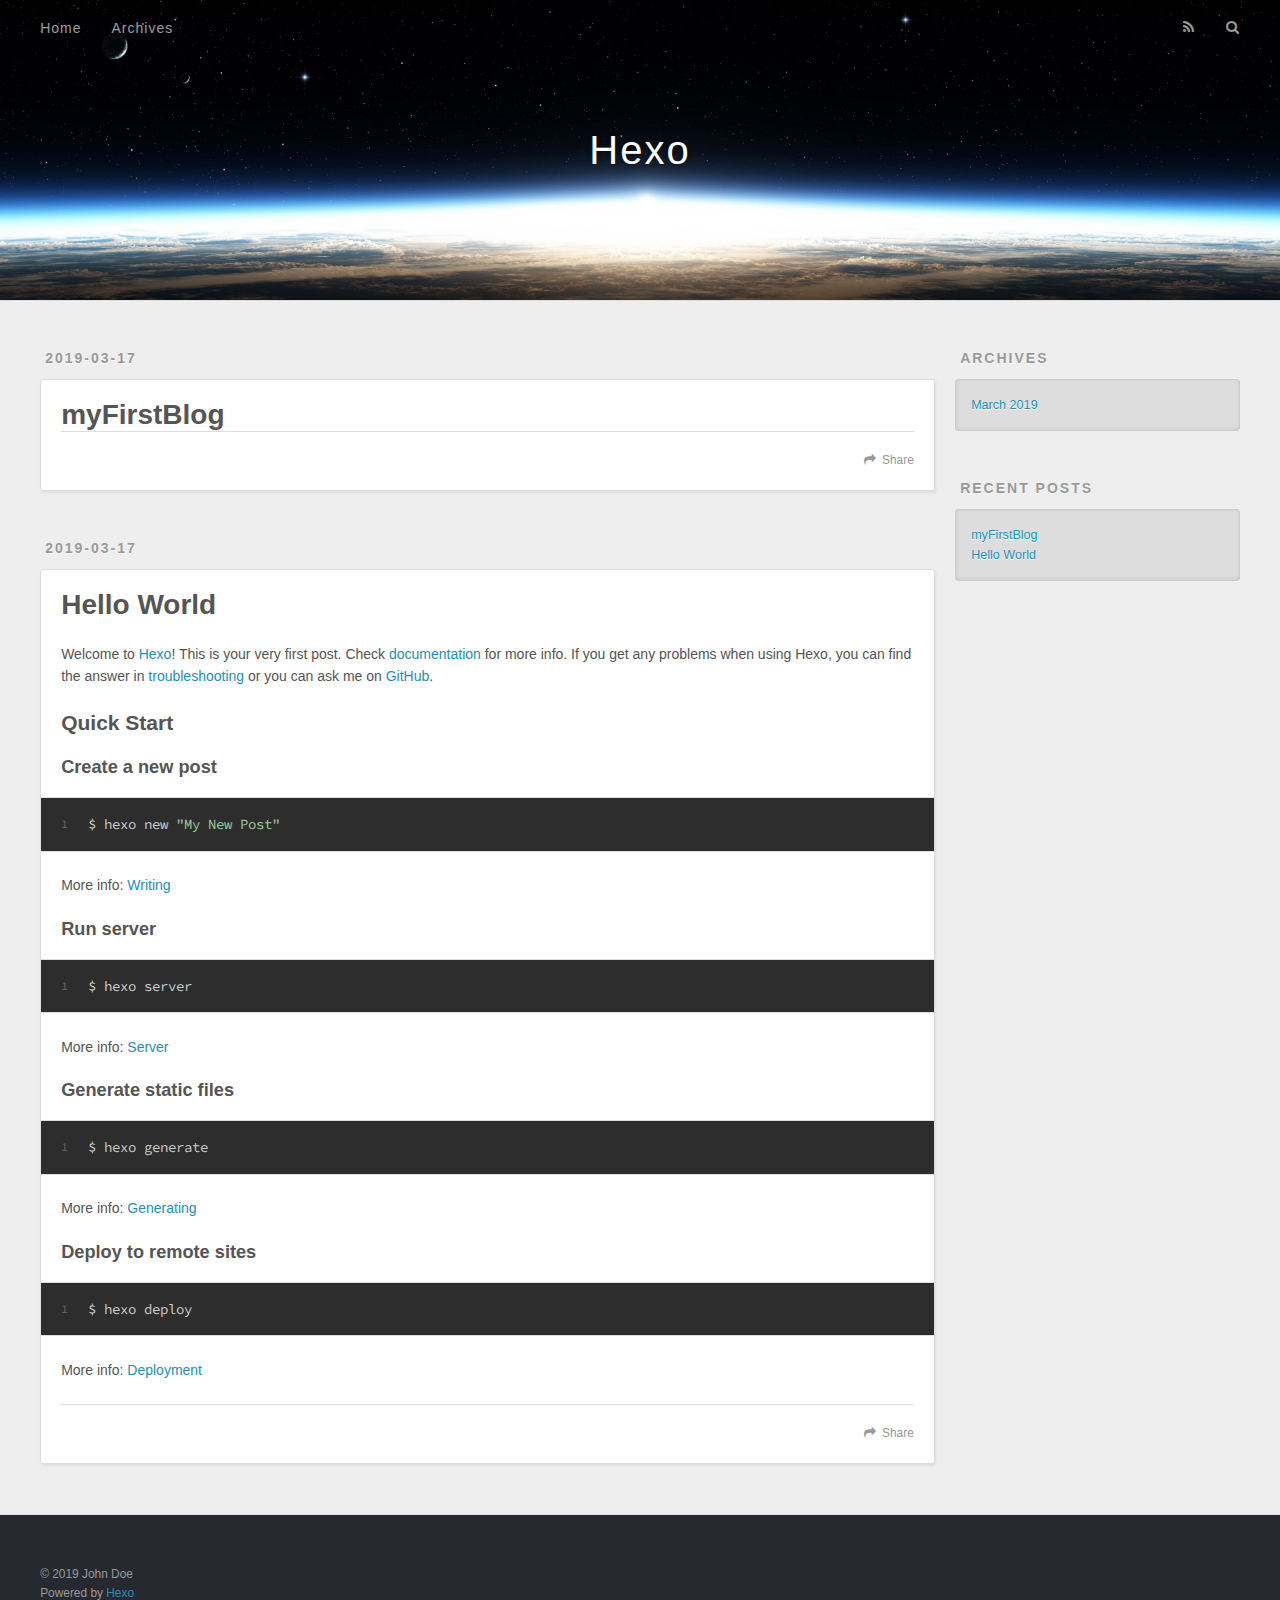
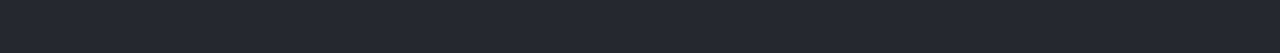
==== index.html @ 74eb67ce "Site updated: 2019-03-17 21:06:59" ====
<!DOCTYPE html>
<html>
<head><meta name="generator" content="Hexo 3.8.0">
  <meta charset="utf-8">
  

  
  <title>Hexo</title>
  <meta name="viewport" content="width=device-width, initial-scale=1, maximum-scale=1">
  <meta property="og:type" content="website">
<meta property="og:title" content="Hexo">
<meta property="og:url" content="http://yoursite.com/index.html">
<meta property="og:site_name" content="Hexo">
<meta property="og:locale" content="default">
<meta name="twitter:card" content="summary">
<meta name="twitter:title" content="Hexo">
  
    <link rel="alternate" href="/atom.xml" title="Hexo" type="application/atom+xml">
  
  
    <link rel="icon" href="/favicon.png">
  
  
    <link href="//fonts.googleapis.com/css?family=Source+Code+Pro" rel="stylesheet" type="text/css">
  
  <link rel="stylesheet" href="/css/style.css">
</head>
</html>
<body>
  <div id="container">
    <div id="wrap">
      <header id="header">
  <div id="banner"></div>
  <div id="header-outer" class="outer">
    <div id="header-title" class="inner">
      <h1 id="logo-wrap">
        <a href="/" id="logo">Hexo</a>
      </h1>
      
    </div>
    <div id="header-inner" class="inner">
      <nav id="main-nav">
        <a id="main-nav-toggle" class="nav-icon"></a>
        
          <a class="main-nav-link" href="/">Home</a>
        
          <a class="main-nav-link" href="/archives">Archives</a>
        
      </nav>
      <nav id="sub-nav">
        
          <a id="nav-rss-link" class="nav-icon" href="/atom.xml" title="RSS Feed"></a>
        
        <a id="nav-search-btn" class="nav-icon" title="Search"></a>
      </nav>
      <div id="search-form-wrap">
        <form action="//google.com/search" method="get" accept-charset="UTF-8" class="search-form"><input type="search" name="q" class="search-form-input" placeholder="Search"><button type="submit" class="search-form-submit">&#xF002;</button><input type="hidden" name="sitesearch" value="http://yoursite.com"></form>
      </div>
    </div>
  </div>
</header>
      <div class="outer">
        <section id="main">
  
    <article id="post-myFirstBlog" class="article article-type-post" itemscope itemprop="blogPost">
  <div class="article-meta">
    <a href="/2019/03/17/myFirstBlog/" class="article-date">
  <time datetime="2019-03-17T12:52:26.000Z" itemprop="datePublished">2019-03-17</time>
</a>
    
  </div>
  <div class="article-inner">
    
    
      <header class="article-header">
        
  
    <h1 itemprop="name">
      <a class="article-title" href="/2019/03/17/myFirstBlog/">myFirstBlog</a>
    </h1>
  

      </header>
    
    <div class="article-entry" itemprop="articleBody">
      
        
      
    </div>
    <footer class="article-footer">
      <a data-url="http://yoursite.com/2019/03/17/myFirstBlog/" data-id="cjtcx6uyi0003coi28fxjx684" class="article-share-link">Share</a>
      
      
    </footer>
  </div>
  
</article>


  
    <article id="post-hello-world" class="article article-type-post" itemscope itemprop="blogPost">
  <div class="article-meta">
    <a href="/2019/03/17/hello-world/" class="article-date">
  <time datetime="2019-03-17T12:36:42.452Z" itemprop="datePublished">2019-03-17</time>
</a>
    
  </div>
  <div class="article-inner">
    
    
      <header class="article-header">
        
  
    <h1 itemprop="name">
      <a class="article-title" href="/2019/03/17/hello-world/">Hello World</a>
    </h1>
  

      </header>
    
    <div class="article-entry" itemprop="articleBody">
      
        <p>Welcome to <a href="https://hexo.io/" target="_blank" rel="noopener">Hexo</a>! This is your very first post. Check <a href="https://hexo.io/docs/" target="_blank" rel="noopener">documentation</a> for more info. If you get any problems when using Hexo, you can find the answer in <a href="https://hexo.io/docs/troubleshooting.html" target="_blank" rel="noopener">troubleshooting</a> or you can ask me on <a href="https://github.com/hexojs/hexo/issues" target="_blank" rel="noopener">GitHub</a>.</p>
<h2 id="Quick-Start"><a href="#Quick-Start" class="headerlink" title="Quick Start"></a>Quick Start</h2><h3 id="Create-a-new-post"><a href="#Create-a-new-post" class="headerlink" title="Create a new post"></a>Create a new post</h3><figure class="highlight bash"><table><tr><td class="gutter"><pre><span class="line">1</span><br></pre></td><td class="code"><pre><span class="line">$ hexo new <span class="string">"My New Post"</span></span><br></pre></td></tr></table></figure>
<p>More info: <a href="https://hexo.io/docs/writing.html" target="_blank" rel="noopener">Writing</a></p>
<h3 id="Run-server"><a href="#Run-server" class="headerlink" title="Run server"></a>Run server</h3><figure class="highlight bash"><table><tr><td class="gutter"><pre><span class="line">1</span><br></pre></td><td class="code"><pre><span class="line">$ hexo server</span><br></pre></td></tr></table></figure>
<p>More info: <a href="https://hexo.io/docs/server.html" target="_blank" rel="noopener">Server</a></p>
<h3 id="Generate-static-files"><a href="#Generate-static-files" class="headerlink" title="Generate static files"></a>Generate static files</h3><figure class="highlight bash"><table><tr><td class="gutter"><pre><span class="line">1</span><br></pre></td><td class="code"><pre><span class="line">$ hexo generate</span><br></pre></td></tr></table></figure>
<p>More info: <a href="https://hexo.io/docs/generating.html" target="_blank" rel="noopener">Generating</a></p>
<h3 id="Deploy-to-remote-sites"><a href="#Deploy-to-remote-sites" class="headerlink" title="Deploy to remote sites"></a>Deploy to remote sites</h3><figure class="highlight bash"><table><tr><td class="gutter"><pre><span class="line">1</span><br></pre></td><td class="code"><pre><span class="line">$ hexo deploy</span><br></pre></td></tr></table></figure>
<p>More info: <a href="https://hexo.io/docs/deployment.html" target="_blank" rel="noopener">Deployment</a></p>

      
    </div>
    <footer class="article-footer">
      <a data-url="http://yoursite.com/2019/03/17/hello-world/" data-id="cjtcwpgki0000coi2jzpxphxi" class="article-share-link">Share</a>
      
      
    </footer>
  </div>
  
</article>


  


</section>
        
          <aside id="sidebar">
  
    

  
    

  
    
  
    
  <div class="widget-wrap">
    <h3 class="widget-title">Archives</h3>
    <div class="widget">
      <ul class="archive-list"><li class="archive-list-item"><a class="archive-list-link" href="/archives/2019/03/">March 2019</a></li></ul>
    </div>
  </div>


  
    
  <div class="widget-wrap">
    <h3 class="widget-title">Recent Posts</h3>
    <div class="widget">
      <ul>
        
          <li>
            <a href="/2019/03/17/myFirstBlog/">myFirstBlog</a>
          </li>
        
          <li>
            <a href="/2019/03/17/hello-world/">Hello World</a>
          </li>
        
      </ul>
    </div>
  </div>

  
</aside>
        
      </div>
      <footer id="footer">
  
  <div class="outer">
    <div id="footer-info" class="inner">
      &copy; 2019 John Doe<br>
      Powered by <a href="http://hexo.io/" target="_blank">Hexo</a>
    </div>
  </div>
</footer>
    </div>
    <nav id="mobile-nav">
  
    <a href="/" class="mobile-nav-link">Home</a>
  
    <a href="/archives" class="mobile-nav-link">Archives</a>
  
</nav>
    

<script src="//ajax.googleapis.com/ajax/libs/jquery/2.0.3/jquery.min.js"></script>


  <link rel="stylesheet" href="/fancybox/jquery.fancybox.css">
  <script src="/fancybox/jquery.fancybox.pack.js"></script>


<script src="/js/script.js"></script>



  </div>
</body>
</html>
---- css/style.css ----
body {
  width: 100%;
}
body:before,
body:after {
  content: "";
  display: table;
}
body:after {
  clear: both;
}
html,
body,
div,
span,
applet,
object,
iframe,
h1,
h2,
h3,
h4,
h5,
h6,
p,
blockquote,
pre,
a,
abbr,
acronym,
address,
big,
cite,
code,
del,
dfn,
em,
img,
ins,
kbd,
q,
s,
samp,
small,
strike,
strong,
sub,
sup,
tt,
var,
dl,
dt,
dd,
ol,
ul,
li,
fieldset,
form,
label,
legend,
table,
caption,
tbody,
tfoot,
thead,
tr,
th,
td {
  margin: 0;
  padding: 0;
  border: 0;
  outline: 0;
  font-weight: inherit;
  font-style: inherit;
  font-family: inherit;
  font-size: 100%;
  vertical-align: baseline;
}
body {
  line-height: 1;
  color: #000;
  background: #fff;
}
ol,
ul {
  list-style: none;
}
table {
  border-collapse: separate;
  border-spacing: 0;
  vertical-align: middle;
}
caption,
th,
td {
  text-align: left;
  font-weight: normal;
  vertical-align: middle;
}
a img {
  border: none;
}
input,
button {
  margin: 0;
  padding: 0;
}
input::-moz-focus-inner,
button::-moz-focus-inner {
  border: 0;
  padding: 0;
}
@font-face {
  font-family: FontAwesome;
  font-style: normal;
  font-weight: normal;
  src: url("fonts/fontawesome-webfont.eot?v=#4.0.3");
  src: url("fonts/fontawesome-webfont.eot?#iefix&v=#4.0.3") format("embedded-opentype"), url("fonts/fontawesome-webfont.woff?v=#4.0.3") format("woff"), url("fonts/fontawesome-webfont.ttf?v=#4.0.3") format("truetype"), url("fonts/fontawesome-webfont.svg#fontawesomeregular?v=#4.0.3") format("svg");
}
html,
body,
#container {
  height: 100%;
}
body {
  background: #eee;
  font: 14px -apple-system, BlinkMacSystemFont, "Segoe UI", "Roboto", "Oxygen", "Ubuntu", "Cantarell", "Fira Sans", "Droid Sans", "Helvetica Neue", sans-serif;
  -webkit-text-size-adjust: 100%;
}
.outer {
  max-width: 1220px;
  margin: 0 auto;
  padding: 0 20px;
}
.outer:before,
.outer:after {
  content: "";
  display: table;
}
.outer:after {
  clear: both;
}
.inner {
  display: inline;
  float: left;
  width: 98.33333333333333%;
  margin: 0 0.833333333333333%;
}
.left,
.alignleft {
  float: left;
}
.right,
.alignright {
  float: right;
}
.clear {
  clear: both;
}
#container {
  position: relative;
}
.mobile-nav-on {
  overflow: hidden;
}
#wrap {
  height: 100%;
  width: 100%;
  position: absolute;
  top: 0;
  left: 0;
  -webkit-transition: 0.2s ease-out;
  -moz-transition: 0.2s ease-out;
  -ms-transition: 0.2s ease-out;
  transition: 0.2s ease-out;
  z-index: 1;
  background: #eee;
}
.mobile-nav-on #wrap {
  left: 280px;
}
@media screen and (min-width: 768px) {
  #main {
    display: inline;
    float: left;
    width: 73.33333333333333%;
    margin: 0 0.833333333333333%;
  }
}
.article-date,
.article-category-link,
.archive-year,
.widget-title {
  text-decoration: none;
  text-transform: uppercase;
  letter-spacing: 2px;
  color: #999;
  margin-bottom: 1em;
  margin-left: 5px;
  line-height: 1em;
  text-shadow: 0 1px #fff;
  font-weight: bold;
}
.article-inner,
.archive-article-inner {
  background: #fff;
  -webkit-box-shadow: 1px 2px 3px #ddd;
  box-shadow: 1px 2px 3px #ddd;
  border: 1px solid #ddd;
  border-radius: 3px;
}
.article-entry h1,
.widget h1 {
  font-size: 2em;
}
.article-entry h2,
.widget h2 {
  font-size: 1.5em;
}
.article-entry h3,
.widget h3 {
  font-size: 1.3em;
}
.article-entry h4,
.widget h4 {
  font-size: 1.2em;
}
.article-entry h5,
.widget h5 {
  font-size: 1em;
}
.article-entry h6,
.widget h6 {
  font-size: 1em;
  color: #999;
}
.article-entry hr,
.widget hr {
  border: 1px dashed #ddd;
}
.article-entry strong,
.widget strong {
  font-weight: bold;
}
.article-entry em,
.widget em,
.article-entry cite,
.widget cite {
  font-style: italic;
}
.article-entry sup,
.widget sup,
.article-entry sub,
.widget sub {
  font-size: 0.75em;
  line-height: 0;
  position: relative;
  vertical-align: baseline;
}
.article-entry sup,
.widget sup {
  top: -0.5em;
}
.article-entry sub,
.widget sub {
  bottom: -0.2em;
}
.article-entry small,
.widget small {
  font-size: 0.85em;
}
.article-entry acronym,
.widget acronym,
.article-entry abbr,
.widget abbr {
  border-bottom: 1px dotted;
}
.article-entry ul,
.widget ul,
.article-entry ol,
.widget ol,
.article-entry dl,
.widget dl {
  margin: 0 20px;
  line-height: 1.6em;
}
.article-entry ul ul,
.widget ul ul,
.article-entry ol ul,
.widget ol ul,
.article-entry ul ol,
.widget ul ol,
.article-entry ol ol,
.widget ol ol {
  margin-top: 0;
  margin-bottom: 0;
}
.article-entry ul,
.widget ul {
  list-style: disc;
}
.article-entry ol,
.widget ol {
  list-style: decimal;
}
.article-entry dt,
.widget dt {
  font-weight: bold;
}
#header {
  height: 300px;
  position: relative;
  border-bottom: 1px solid #ddd;
}
#header:before,
#header:after {
  content: "";
  position: absolute;
  left: 0;
  right: 0;
  height: 40px;
}
#header:before {
  top: 0;
  background: -webkit-linear-gradient(rgba(0,0,0,0.2), transparent);
  background: -moz-linear-gradient(rgba(0,0,0,0.2), transparent);
  background: -ms-linear-gradient(rgba(0,0,0,0.2), transparent);
  background: linear-gradient(rgba(0,0,0,0.2), transparent);
}
#header:after {
  bottom: 0;
  background: -webkit-linear-gradient(transparent, rgba(0,0,0,0.2));
  background: -moz-linear-gradient(transparent, rgba(0,0,0,0.2));
  background: -ms-linear-gradient(transparent, rgba(0,0,0,0.2));
  background: linear-gradient(transparent, rgba(0,0,0,0.2));
}
#header-outer {
  height: 100%;
  position: relative;
}
#header-inner {
  position: relative;
  overflow: hidden;
}
#banner {
  position: absolute;
  top: 0;
  left: 0;
  width: 100%;
  height: 100%;
  background: url("images/banner.jpg") center #000;
  -webkit-background-size: cover;
  -moz-background-size: cover;
  background-size: cover;
  z-index: -1;
}
#header-title {
  text-align: center;
  height: 40px;
  position: absolute;
  top: 50%;
  left: 0;
  margin-top: -20px;
}
#logo,
#subtitle {
  text-decoration: none;
  color: #fff;
  font-weight: 300;
  text-shadow: 0 1px 4px rgba(0,0,0,0.3);
}
#logo {
  font-size: 40px;
  line-height: 40px;
  letter-spacing: 2px;
}
#subtitle {
  font-size: 16px;
  line-height: 16px;
  letter-spacing: 1px;
}
#subtitle-wrap {
  margin-top: 16px;
}
#main-nav {
  float: left;
  margin-left: -15px;
}
.nav-icon,
.main-nav-link {
  float: left;
  color: #fff;
  opacity: 0.6;
  text-decoration: none;
  text-shadow: 0 1px rgba(0,0,0,0.2);
  -webkit-transition: opacity 0.2s;
  -moz-transition: opacity 0.2s;
  -ms-transition: opacity 0.2s;
  transition: opacity 0.2s;
  display: block;
  padding: 20px 15px;
}
.nav-icon:hover,
.main-nav-link:hover {
  opacity: 1;
}
.nav-icon {
  font-family: FontAwesome;
  text-align: center;
  font-size: 14px;
  width: 14px;
  height: 14px;
  padding: 20px 15px;
  position: relative;
  cursor: pointer;
}
.main-nav-link {
  font-weight: 300;
  letter-spacing: 1px;
}
@media screen and (max-width: 479px) {
  .main-nav-link {
    display: none;
  }
}
#main-nav-toggle {
  display: none;
}
#main-nav-toggle:before {
  content: "\f0c9";
}
@media screen and (max-width: 479px) {
  #main-nav-toggle {
    display: block;
  }
}
#sub-nav {
  float: right;
  margin-right: -15px;
}
#nav-rss-link:before {
  content: "\f09e";
}
#nav-search-btn:before {
  content: "\f002";
}
#search-form-wrap {
  position: absolute;
  top: 15px;
  width: 150px;
  height: 30px;
  right: -150px;
  opacity: 0;
  -webkit-transition: 0.2s ease-out;
  -moz-transition: 0.2s ease-out;
  -ms-transition: 0.2s ease-out;
  transition: 0.2s ease-out;
}
#search-form-wrap.on {
  opacity: 1;
  right: 0;
}
@media screen and (max-width: 479px) {
  #search-form-wrap {
    width: 100%;
    right: -100%;
  }
}
.search-form {
  position: absolute;
  top: 0;
  left: 0;
  right: 0;
  background: #fff;
  padding: 5px 15px;
  border-radius: 15px;
  -webkit-box-shadow: 0 0 10px rgba(0,0,0,0.3);
  box-shadow: 0 0 10px rgba(0,0,0,0.3);
}
.search-form-input {
  border: none;
  background: none;
  color: #555;
  width: 100%;
  font: 13px -apple-system, BlinkMacSystemFont, "Segoe UI", "Roboto", "Oxygen", "Ubuntu", "Cantarell", "Fira Sans", "Droid Sans", "Helvetica Neue", sans-serif;
  outline: none;
}
.search-form-input::-webkit-search-results-decoration,
.search-form-input::-webkit-search-cancel-button {
  -webkit-appearance: none;
}
.search-form-submit {
  position: absolute;
  top: 50%;
  right: 10px;
  margin-top: -7px;
  font: 13px FontAwesome;
  border: none;
  background: none;
  color: #bbb;
  cursor: pointer;
}
.search-form-submit:hover,
.search-form-submit:focus {
  color: #777;
}
.article {
  margin: 50px 0;
}
.article-inner {
  overflow: hidden;
}
.article-meta:before,
.article-meta:after {
  content: "";
  display: table;
}
.article-meta:after {
  clear: both;
}
.article-date {
  float: left;
}
.article-category {
  float: left;
  line-height: 1em;
  color: #ccc;
  text-shadow: 0 1px #fff;
  margin-left: 8px;
}
.article-category:before {
  content: "\2022";
}
.article-category-link {
  margin: 0 12px 1em;
}
.article-header {
  padding: 20px 20px 0;
}
.article-title {
  text-decoration: none;
  font-size: 2em;
  font-weight: bold;
  color: #555;
  line-height: 1.1em;
  -webkit-transition: color 0.2s;
  -moz-transition: color 0.2s;
  -ms-transition: color 0.2s;
  transition: color 0.2s;
}
a.article-title:hover {
  color: #258fb8;
}
.article-entry {
  color: #555;
  padding: 0 20px;
}
.article-entry:before,
.article-entry:after {
  content: "";
  display: table;
}
.article-entry:after {
  clear: both;
}
.article-entry p,
.article-entry table {
  line-height: 1.6em;
  margin: 1.6em 0;
}
.article-entry h1,
.article-entry h2,
.article-entry h3,
.article-entry h4,
.article-entry h5,
.article-entry h6 {
  font-weight: bold;
}
.article-entry h1,
.article-entry h2,
.article-entry h3,
.article-entry h4,
.article-entry h5,
.article-entry h6 {
  line-height: 1.1em;
  margin: 1.1em 0;
}
.article-entry a {
  color: #258fb8;
  text-decoration: none;
}
.article-entry a:hover {
  text-decoration: underline;
}
.article-entry ul,
.article-entry ol,
.article-entry dl {
  margin-top: 1.6em;
  margin-bottom: 1.6em;
}
.article-entry img,
.article-entry video {
  max-width: 100%;
  height: auto;
  display: block;
  margin: auto;
}
.article-entry iframe {
  border: none;
}
.article-entry table {
  width: 100%;
  border-collapse: collapse;
  border-spacing: 0;
}
.article-entry th {
  font-weight: bold;
  border-bottom: 3px solid #ddd;
  padding-bottom: 0.5em;
}
.article-entry td {
  border-bottom: 1px solid #ddd;
  padding: 10px 0;
}
.article-entry blockquote {
  font-family: Georgia, "Times New Roman", serif;
  font-size: 1.4em;
  margin: 1.6em 20px;
  text-align: center;
}
.article-entry blockquote footer {
  font-size: 14px;
  margin: 1.6em 0;
  font-family: -apple-system, BlinkMacSystemFont, "Segoe UI", "Roboto", "Oxygen", "Ubuntu", "Cantarell", "Fira Sans", "Droid Sans", "Helvetica Neue", sans-serif;
}
.article-entry blockquote footer cite:before {
  content: "—";
  padding: 0 0.5em;
}
.article-entry .pullquote {
  text-align: left;
  width: 45%;
  margin: 0;
}
.article-entry .pullquote.left {
  margin-left: 0.5em;
  margin-right: 1em;
}
.article-entry .pullquote.right {
  margin-right: 0.5em;
  margin-left: 1em;
}
.article-entry .caption {
  color: #999;
  display: block;
  font-size: 0.9em;
  margin-top: 0.5em;
  position: relative;
  text-align: center;
}
.article-entry .video-container {
  position: relative;
  padding-top: 56.25%;
  height: 0;
  overflow: hidden;
}
.article-entry .video-container iframe,
.article-entry .video-container object,
.article-entry .video-container embed {
  position: absolute;
  top: 0;
  left: 0;
  width: 100%;
  height: 100%;
  margin-top: 0;
}
.article-more-link a {
  display: inline-block;
  line-height: 1em;
  padding: 6px 15px;
  border-radius: 15px;
  background: #eee;
  color: #999;
  text-shadow: 0 1px #fff;
  text-decoration: none;
}
.article-more-link a:hover {
  background: #258fb8;
  color: #fff;
  text-decoration: none;
  text-shadow: 0 1px #1e7293;
}
.article-footer {
  font-size: 0.85em;
  line-height: 1.6em;
  border-top: 1px solid #ddd;
  padding-top: 1.6em;
  margin: 0 20px 20px;
}
.article-footer:before,
.article-footer:after {
  content: "";
  display: table;
}
.article-footer:after {
  clear: both;
}
.article-footer a {
  color: #999;
  text-decoration: none;
}
.article-footer a:hover {
  color: #555;
}
.article-tag-list-item {
  float: left;
  margin-right: 10px;
}
.article-tag-list-link:before {
  content: "#";
}
.article-comment-link {
  float: right;
}
.article-comment-link:before {
  content: "\f075";
  font-family: FontAwesome;
  padding-right: 8px;
}
.article-share-link {
  cursor: pointer;
  float: right;
  margin-left: 20px;
}
.article-share-link:before {
  content: "\f064";
  font-family: FontAwesome;
  padding-right: 6px;
}
#article-nav {
  position: relative;
}
#article-nav:before,
#article-nav:after {
  content: "";
  display: table;
}
#article-nav:after {
  clear: both;
}
@media screen and (min-width: 768px) {
  #article-nav {
    margin: 50px 0;
  }
  #article-nav:before {
    width: 8px;
    height: 8px;
    position: absolute;
    top: 50%;
    left: 50%;
    margin-top: -4px;
    margin-left: -4px;
    content: "";
    border-radius: 50%;
    background: #ddd;
    -webkit-box-shadow: 0 1px 2px #fff;
    box-shadow: 0 1px 2px #fff;
  }
}
.article-nav-link-wrap {
  text-decoration: none;
  text-shadow: 0 1px #fff;
  color: #999;
  -webkit-box-sizing: border-box;
  -moz-box-sizing: border-box;
  box-sizing: border-box;
  margin-top: 50px;
  text-align: center;
  display: block;
}
.article-nav-link-wrap:hover {
  color: #555;
}
@media screen and (min-width: 768px) {
  .article-nav-link-wrap {
    width: 50%;
    margin-top: 0;
  }
}
@media screen and (min-width: 768px) {
  #article-nav-newer {
    float: left;
    text-align: right;
    padding-right: 20px;
  }
}
@media screen and (min-width: 768px) {
  #article-nav-older {
    float: right;
    text-align: left;
    padding-left: 20px;
  }
}
.article-nav-caption {
  text-transform: uppercase;
  letter-spacing: 2px;
  color: #ddd;
  line-height: 1em;
  font-weight: bold;
}
#article-nav-newer .article-nav-caption {
  margin-right: -2px;
}
.article-nav-title {
  font-size: 0.85em;
  line-height: 1.6em;
  margin-top: 0.5em;
}
.article-share-box {
  position: absolute;
  display: none;
  background: #fff;
  -webkit-box-shadow: 1px 2px 10px rgba(0,0,0,0.2);
  box-shadow: 1px 2px 10px rgba(0,0,0,0.2);
  border-radius: 3px;
  margin-left: -145px;
  overflow: hidden;
  z-index: 1;
}
.article-share-box.on {
  display: block;
}
.article-share-input {
  width: 100%;
  background: none;
  -webkit-box-sizing: border-box;
  -moz-box-sizing: border-box;
  box-sizing: border-box;
  font: 14px -apple-system, BlinkMacSystemFont, "Segoe UI", "Roboto", "Oxygen", "Ubuntu", "Cantarell", "Fira Sans", "Droid Sans", "Helvetica Neue", sans-serif;
  padding: 0 15px;
  color: #555;
  outline: none;
  border: 1px solid #ddd;
  border-radius: 3px 3px 0 0;
  height: 36px;
  line-height: 36px;
}
.article-share-links {
  background: #eee;
}
.article-share-links:before,
.article-share-links:after {
  content: "";
  display: table;
}
.article-share-links:after {
  clear: both;
}
.article-share-twitter,
.article-share-facebook,
.article-share-pinterest,
.article-share-google {
  width: 50px;
  height: 36px;
  display: block;
  float: left;
  position: relative;
  color: #999;
  text-shadow: 0 1px #fff;
}
.article-share-twitter:before,
.article-share-facebook:before,
.article-share-pinterest:before,
.article-share-google:before {
  font-size: 20px;
  font-family: FontAwesome;
  width: 20px;
  height: 20px;
  position: absolute;
  top: 50%;
  left: 50%;
  margin-top: -10px;
  margin-left: -10px;
  text-align: center;
}
.article-share-twitter:hover,
.article-share-facebook:hover,
.article-share-pinterest:hover,
.article-share-google:hover {
  color: #fff;
}
.article-share-twitter:before {
  content: "\f099";
}
.article-share-twitter:hover {
  background: #00aced;
  text-shadow: 0 1px #008abe;
}
.article-share-facebook:before {
  content: "\f09a";
}
.article-share-facebook:hover {
  background: #3b5998;
  text-shadow: 0 1px #2f477a;
}
.article-share-pinterest:before {
  content: "\f0d2";
}
.article-share-pinterest:hover {
  background: #cb2027;
  text-shadow: 0 1px #a21a1f;
}
.article-share-google:before {
  content: "\f0d5";
}
.article-share-google:hover {
  background: #dd4b39;
  text-shadow: 0 1px #be3221;
}
.article-gallery {
  background: #000;
  position: relative;
}
.article-gallery-photos {
  position: relative;
  overflow: hidden;
}
.article-gallery-img {
  display: none;
  max-width: 100%;
}
.article-gallery-img:first-child {
  display: block;
}
.article-gallery-img.loaded {
  position: absolute;
  display: block;
}
.article-gallery-img img {
  display: block;
  max-width: 100%;
  margin: 0 auto;
}
#comments {
  background: #fff;
  -webkit-box-shadow: 1px 2px 3px #ddd;
  box-shadow: 1px 2px 3px #ddd;
  padding: 20px;
  border: 1px solid #ddd;
  border-radius: 3px;
  margin: 50px 0;
}
#comments a {
  color: #258fb8;
}
.archives-wrap {
  margin: 50px 0;
}
.archives:before,
.archives:after {
  content: "";
  display: table;
}
.archives:after {
  clear: both;
}
.archive-year-wrap {
  margin-bottom: 1em;
}
.archives {
  -webkit-column-gap: 10px;
  -moz-column-gap: 10px;
  column-gap: 10px;
}
@media screen and (min-width: 480px) and (max-width: 767px) {
  .archives {
    -webkit-column-count: 2;
    -moz-column-count: 2;
    column-count: 2;
  }
}
@media screen and (min-width: 768px) {
  .archives {
    -webkit-column-count: 3;
    -moz-column-count: 3;
    column-count: 3;
  }
}
.archive-article {
  -webkit-column-break-inside: avoid;
  page-break-inside: avoid;
  overflow: hidden;
  break-inside: avoid-column;
}
.archive-article-inner {
  padding: 10px;
  margin-bottom: 15px;
}
.archive-article-title {
  text-decoration: none;
  font-weight: bold;
  color: #555;
  -webkit-transition: color 0.2s;
  -moz-transition: color 0.2s;
  -ms-transition: color 0.2s;
  transition: color 0.2s;
  line-height: 1.6em;
}
.archive-article-title:hover {
  color: #258fb8;
}
.archive-article-footer {
  margin-top: 1em;
}
.archive-article-date {
  color: #999;
  text-decoration: none;
  font-size: 0.85em;
  line-height: 1em;
  margin-bottom: 0.5em;
  display: block;
}
#page-nav {
  margin: 50px auto;
  background: #fff;
  -webkit-box-shadow: 1px 2px 3px #ddd;
  box-shadow: 1px 2px 3px #ddd;
  border: 1px solid #ddd;
  border-radius: 3px;
  text-align: center;
  color: #999;
  overflow: hidden;
}
#page-nav:before,
#page-nav:after {
  content: "";
  display: table;
}
#page-nav:after {
  clear: both;
}
#page-nav a,
#page-nav span {
  padding: 10px 20px;
  line-height: 1;
  height: 2ex;
}
#page-nav a {
  color: #999;
  text-decoration: none;
}
#page-nav a:hover {
  background: #999;
  color: #fff;
}
#page-nav .prev {
  float: left;
}
#page-nav .next {
  float: right;
}
#page-nav .page-number {
  display: inline-block;
}
@media screen and (max-width: 479px) {
  #page-nav .page-number {
    display: none;
  }
}
#page-nav .current {
  color: #555;
  font-weight: bold;
}
#page-nav .space {
  color: #ddd;
}
#footer {
  background: #262a30;
  padding: 50px 0;
  border-top: 1px solid #ddd;
  color: #999;
}
#footer a {
  color: #258fb8;
  text-decoration: none;
}
#footer a:hover {
  text-decoration: underline;
}
#footer-info {
  line-height: 1.6em;
  font-size: 0.85em;
}
.article-entry pre,
.article-entry .highlight {
  background: #2d2d2d;
  margin: 0 -20px;
  padding: 15px 20px;
  border-style: solid;
  border-color: #ddd;
  border-width: 1px 0;
  overflow: auto;
  color: #ccc;
  line-height: 22.400000000000002px;
}
.article-entry .highlight .gutter pre,
.article-entry .gist .gist-file .gist-data .line-numbers {
  color: #666;
  font-size: 0.85em;
}
.article-entry pre,
.article-entry code {
  font-family: "Source Code Pro", Consolas, Monaco, Menlo, Consolas, monospace;
}
.article-entry code {
  background: #eee;
  text-shadow: 0 1px #fff;
  padding: 0 0.3em;
}
.article-entry pre code {
  background: none;
  text-shadow: none;
  padding: 0;
}
.article-entry .highlight pre {
  border: none;
  margin: 0;
  padding: 0;
}
.article-entry .highlight table {
  margin: 0;
  width: auto;
}
.article-entry .highlight td {
  border: none;
  padding: 0;
}
.article-entry .highlight figcaption {
  font-size: 0.85em;
  color: #999;
  line-height: 1em;
  margin-bottom: 1em;
}
.article-entry .highlight figcaption:before,
.article-entry .highlight figcaption:after {
  content: "";
  display: table;
}
.article-entry .highlight figcaption:after {
  clear: both;
}
.article-entry .highlight figcaption a {
  float: right;
}
.article-entry .highlight .gutter pre {
  text-align: right;
  padding-right: 20px;
}
.article-entry .highlight .line {
  height: 22.400000000000002px;
}
.article-entry .highlight .line.marked {
  background: #515151;
}
.article-entry .gist {
  margin: 0 -20px;
  border-style: solid;
  border-color: #ddd;
  border-width: 1px 0;
  background: #2d2d2d;
  padding: 15px 20px 15px 0;
}
.article-entry .gist .gist-file {
  border: none;
  font-family: "Source Code Pro", Consolas, Monaco, Menlo, Consolas, monospace;
  margin: 0;
}
.article-entry .gist .gist-file .gist-data {
  background: none;
  border: none;
}
.article-entry .gist .gist-file .gist-data .line-numbers {
  background: none;
  border: none;
  padding: 0 20px 0 0;
}
.article-entry .gist .gist-file .gist-data .line-data {
  padding: 0 !important;
}
.article-entry .gist .gist-file .highlight {
  margin: 0;
  padding: 0;
  border: none;
}
.article-entry .gist .gist-file .gist-meta {
  background: #2d2d2d;
  color: #999;
  font: 0.85em -apple-system, BlinkMacSystemFont, "Segoe UI", "Roboto", "Oxygen", "Ubuntu", "Cantarell", "Fira Sans", "Droid Sans", "Helvetica Neue", sans-serif;
  text-shadow: 0 0;
  padding: 0;
  margin-top: 1em;
  margin-left: 20px;
}
.article-entry .gist .gist-file .gist-meta a {
  color: #258fb8;
  font-weight: normal;
}
.article-entry .gist .gist-file .gist-meta a:hover {
  text-decoration: underline;
}
pre .comment,
pre .title {
  color: #999;
}
pre .variable,
pre .attribute,
pre .tag,
pre .regexp,
pre .ruby .constant,
pre .xml .tag .title,
pre .xml .pi,
pre .xml .doctype,
pre .html .doctype,
pre .css .id,
pre .css .class,
pre .css .pseudo {
  color: #f2777a;
}
pre .number,
pre .preprocessor,
pre .built_in,
pre .literal,
pre .params,
pre .constant {
  color: #f99157;
}
pre .class,
pre .ruby .class .title,
pre .css .rules .attribute {
  color: #9c9;
}
pre .string,
pre .value,
pre .inheritance,
pre .header,
pre .ruby .symbol,
pre .xml .cdata {
  color: #9c9;
}
pre .css .hexcolor {
  color: #6cc;
}
pre .function,
pre .python .decorator,
pre .python .title,
pre .ruby .function .title,
pre .ruby .title .keyword,
pre .perl .sub,
pre .javascript .title,
pre .coffeescript .title {
  color: #69c;
}
pre .keyword,
pre .javascript .function {
  color: #c9c;
}
@media screen and (max-width: 479px) {
  #mobile-nav {
    position: absolute;
    top: 0;
    left: 0;
    width: 280px;
    height: 100%;
    background: #191919;
    border-right: 1px solid #fff;
  }
}
@media screen and (max-width: 479px) {
  .mobile-nav-link {
    display: block;
    color: #999;
    text-decoration: none;
    padding: 15px 20px;
    font-weight: bold;
  }
  .mobile-nav-link:hover {
    color: #fff;
  }
}
@media screen and (min-width: 768px) {
  #sidebar {
    display: inline;
    float: left;
    width: 23.333333333333332%;
    margin: 0 0.833333333333333%;
  }
}
.widget-wrap {
  margin: 50px 0;
}
.widget {
  color: #777;
  text-shadow: 0 1px #fff;
  background: #ddd;
  -webkit-box-shadow: 0 -1px 4px #ccc inset;
  box-shadow: 0 -1px 4px #ccc inset;
  border: 1px solid #ccc;
  padding: 15px;
  border-radius: 3px;
}
.widget a {
  color: #258fb8;
  text-decoration: none;
}
.widget a:hover {
  text-decoration: underline;
}
.widget ul ul,
.widget ol ul,
.widget dl ul,
.widget ul ol,
.widget ol ol,
.widget dl ol,
.widget ul dl,
.widget ol dl,
.widget dl dl {
  margin-left: 15px;
  list-style: disc;
}
.widget {
  line-height: 1.6em;
  word-wrap: break-word;
  font-size: 0.9em;
}
.widget ul,
.widget ol {
  list-style: none;
  margin: 0;
}
.widget ul ul,
.widget ol ul,
.widget ul ol,
.widget ol ol {
  margin: 0 20px;
}
.widget ul ul,
.widget ol ul {
  list-style: disc;
}
.widget ul ol,
.widget ol ol {
  list-style: decimal;
}
.category-list-count,
.tag-list-count,
.archive-list-count {
  padding-left: 5px;
  color: #999;
  font-size: 0.85em;
}
.category-list-count:before,
.tag-list-count:before,
.archive-list-count:before {
  content: "(";
}
.category-list-count:after,
.tag-list-count:after,
.archive-list-count:after {
  content: ")";
}
.tagcloud a {
  margin-right: 5px;
  display: inline-block;
}
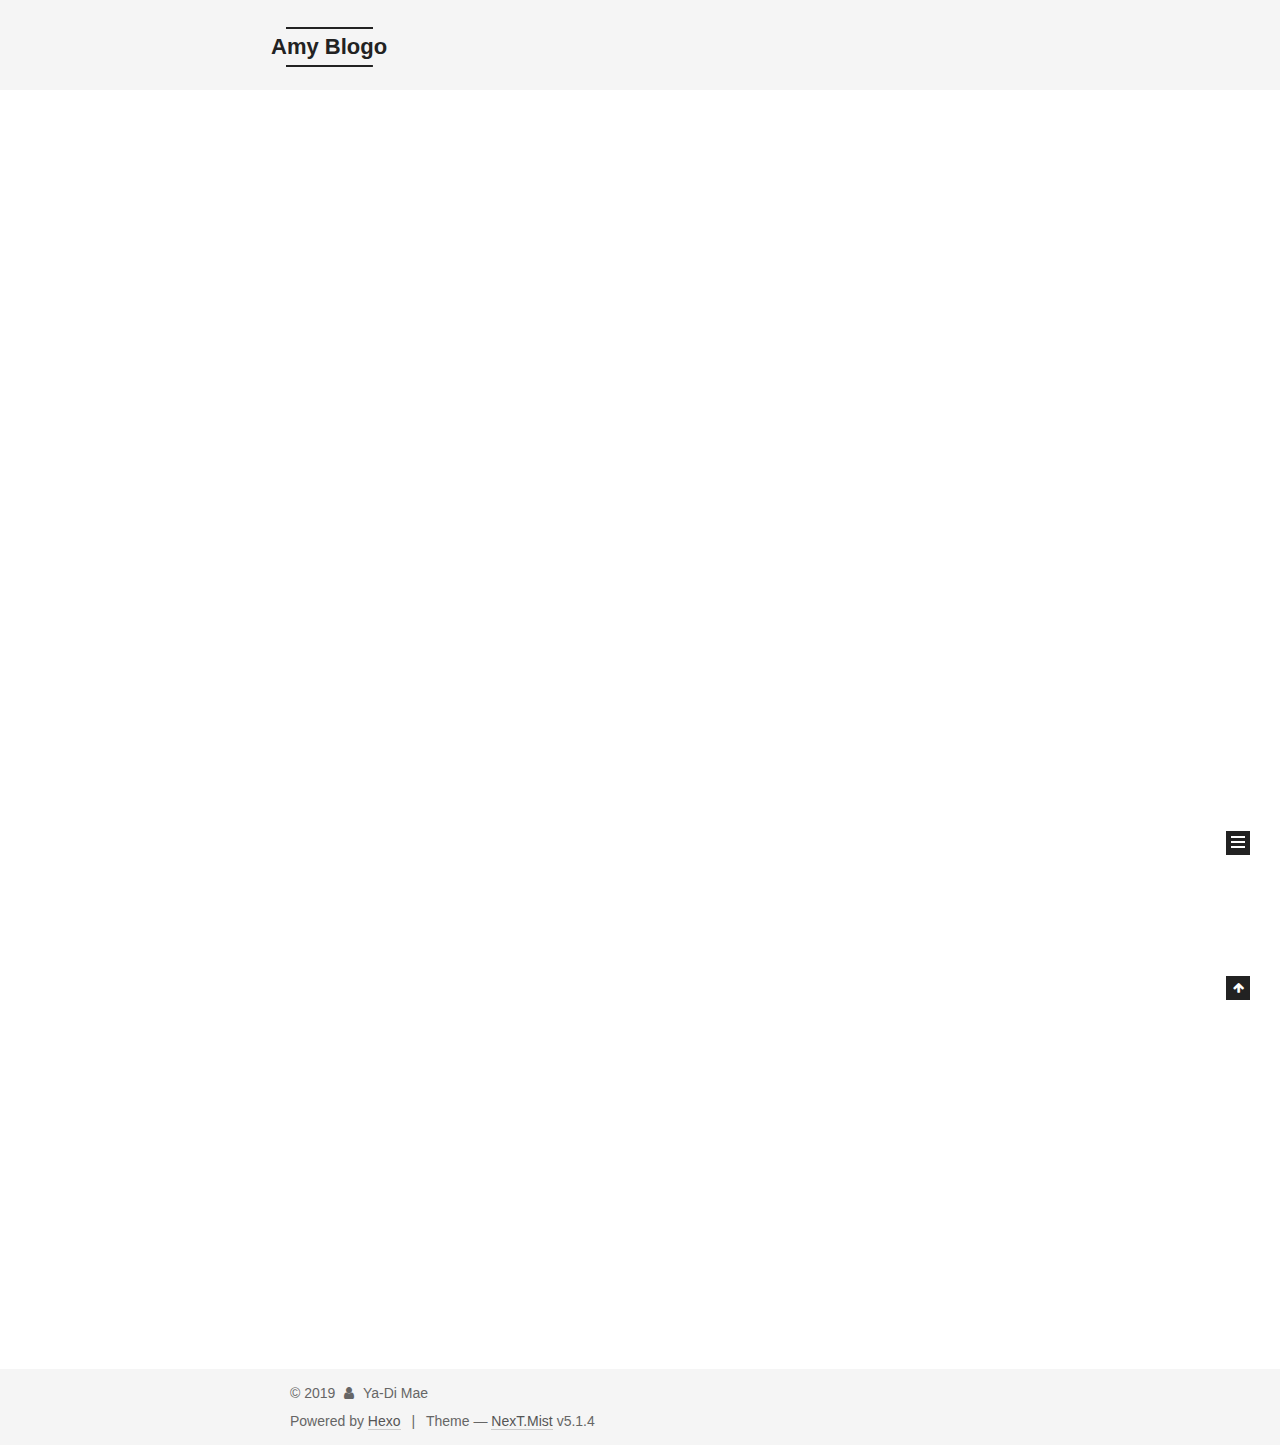
==== commit d888b9f1: "Site updated: 2019-03-19 21:26:04" ====
--- a/index.html
+++ b/index.html
@@ -1,126 +1,448 @@
 <!DOCTYPE html>
-<html>
+
+
+
+  
+
+
+<html class="theme-next mist use-motion" lang>
 <head><meta name="generator" content="Hexo 3.8.0">
-  <meta charset="utf-8">
-  
-
-  
-  <title>Hexo</title>
-  <meta name="viewport" content="width=device-width, initial-scale=1, maximum-scale=1">
-  <meta property="og:type" content="website">
-<meta property="og:title" content="Hexo">
+  <meta charset="UTF-8">
+<meta http-equiv="X-UA-Compatible" content="IE=edge">
+<meta name="viewport" content="width=device-width, initial-scale=1, maximum-scale=1">
+<meta name="theme-color" content="#222">
+
+
+
+
+
+
+
+
+
+<meta http-equiv="Cache-Control" content="no-transform">
+<meta http-equiv="Cache-Control" content="no-siteapp">
+
+
+
+
+
+
+
+
+
+
+
+
+
+
+
+
+  
+  
+  <link href="/lib/fancybox/source/jquery.fancybox.css?v=2.1.5" rel="stylesheet" type="text/css">
+
+
+
+
+
+
+
+<link href="/lib/font-awesome/css/font-awesome.min.css?v=4.6.2" rel="stylesheet" type="text/css">
+
+<link href="/css/main.css?v=5.1.4" rel="stylesheet" type="text/css">
+
+
+  <link rel="apple-touch-icon" sizes="180x180" href="/images/apple-touch-icon-next.png?v=5.1.4">
+
+
+  <link rel="icon" type="image/png" sizes="32x32" href="/images/favicon-32x32-next.png?v=5.1.4">
+
+
+  <link rel="icon" type="image/png" sizes="16x16" href="/images/favicon-16x16-next.png?v=5.1.4">
+
+
+  <link rel="mask-icon" href="/images/logo.svg?v=5.1.4" color="#222">
+
+
+
+
+
+  <meta name="keywords" content="Hexo, NexT">
+
+
+
+
+
+
+
+
+
+
+<meta name="description" content="Everything from life">
+<meta property="og:type" content="website">
+<meta property="og:title" content="Amy Blogo">
 <meta property="og:url" content="http://yoursite.com/index.html">
-<meta property="og:site_name" content="Hexo">
+<meta property="og:site_name" content="Amy Blogo">
+<meta property="og:description" content="Everything from life">
 <meta property="og:locale" content="default">
 <meta name="twitter:card" content="summary">
-<meta name="twitter:title" content="Hexo">
-  
-    <link rel="alternate" href="/atom.xml" title="Hexo" type="application/atom+xml">
-  
-  
-    <link rel="icon" href="/favicon.png">
-  
-  
-    <link href="//fonts.googleapis.com/css?family=Source+Code+Pro" rel="stylesheet" type="text/css">
-  
-  <link rel="stylesheet" href="/css/style.css">
+<meta name="twitter:title" content="Amy Blogo">
+<meta name="twitter:description" content="Everything from life">
+
+
+
+<script type="text/javascript" id="hexo.configurations">
+  var NexT = window.NexT || {};
+  var CONFIG = {
+    root: '/',
+    scheme: 'Mist',
+    version: '5.1.4',
+    sidebar: {"position":"left","display":"post","offset":12,"b2t":false,"scrollpercent":false,"onmobile":false},
+    fancybox: true,
+    tabs: true,
+    motion: {"enable":true,"async":false,"transition":{"post_block":"fadeIn","post_header":"slideDownIn","post_body":"slideDownIn","coll_header":"slideLeftIn","sidebar":"slideUpIn"}},
+    duoshuo: {
+      userId: '0',
+      author: 'Author'
+    },
+    algolia: {
+      applicationID: '',
+      apiKey: '',
+      indexName: '',
+      hits: {"per_page":10},
+      labels: {"input_placeholder":"Search for Posts","hits_empty":"We didn't find any results for the search: ${query}","hits_stats":"${hits} results found in ${time} ms"}
+    }
+  };
+</script>
+
+
+
+  <link rel="canonical" href="http://yoursite.com/">
+
+
+
+
+
+  <title>Amy Blogo</title>
+  
+
+
+
+
+
+
+
+
 </head>
-</html>
-<body>
-  <div id="container">
-    <div id="wrap">
-      <header id="header">
-  <div id="banner"></div>
-  <div id="header-outer" class="outer">
-    <div id="header-title" class="inner">
-      <h1 id="logo-wrap">
-        <a href="/" id="logo">Hexo</a>
-      </h1>
-      
+
+<body itemscope itemtype="http://schema.org/WebPage" lang="default">
+
+  
+  
+    
+  
+
+  <div class="container sidebar-position-left 
+  page-home">
+    <div class="headband"></div>
+
+    <header id="header" class="header" itemscope itemtype="http://schema.org/WPHeader">
+      <div class="header-inner"><div class="site-brand-wrapper">
+  <div class="site-meta ">
+    
+
+    <div class="custom-logo-site-title">
+      <a href="/" class="brand" rel="start">
+        <span class="logo-line-before"><i></i></span>
+        <span class="site-title">Amy Blogo</span>
+        <span class="logo-line-after"><i></i></span>
+      </a>
     </div>
-    <div id="header-inner" class="inner">
-      <nav id="main-nav">
-        <a id="main-nav-toggle" class="nav-icon"></a>
-        
-          <a class="main-nav-link" href="/">Home</a>
-        
-          <a class="main-nav-link" href="/archives">Archives</a>
-        
-      </nav>
-      <nav id="sub-nav">
-        
-          <a id="nav-rss-link" class="nav-icon" href="/atom.xml" title="RSS Feed"></a>
-        
-        <a id="nav-search-btn" class="nav-icon" title="Search"></a>
-      </nav>
-      <div id="search-form-wrap">
-        <form action="//google.com/search" method="get" accept-charset="UTF-8" class="search-form"><input type="search" name="q" class="search-form-input" placeholder="Search"><button type="submit" class="search-form-submit">&#xF002;</button><input type="hidden" name="sitesearch" value="http://yoursite.com"></form>
-      </div>
+      
+        <p class="site-subtitle"></p>
+      
+  </div>
+
+  <div class="site-nav-toggle">
+    <button>
+      <span class="btn-bar"></span>
+      <span class="btn-bar"></span>
+      <span class="btn-bar"></span>
+    </button>
+  </div>
+</div>
+
+<nav class="site-nav">
+  
+
+  
+    <ul id="menu" class="menu">
+      
+        
+        <li class="menu-item menu-item-home">
+          <a href="/" rel="section">
+            
+              <i class="menu-item-icon fa fa-fw fa-home"></i> <br>
+            
+            Home
+          </a>
+        </li>
+      
+        
+        <li class="menu-item menu-item-tags">
+          <a href="/tags/" rel="section">
+            
+              <i class="menu-item-icon fa fa-fw fa-tags"></i> <br>
+            
+            Tags
+          </a>
+        </li>
+      
+        
+        <li class="menu-item menu-item-categories">
+          <a href="/categories/" rel="section">
+            
+              <i class="menu-item-icon fa fa-fw fa-th"></i> <br>
+            
+            Categories
+          </a>
+        </li>
+      
+        
+        <li class="menu-item menu-item-archives">
+          <a href="/archives/" rel="section">
+            
+              <i class="menu-item-icon fa fa-fw fa-archive"></i> <br>
+            
+            Archives
+          </a>
+        </li>
+      
+
+      
+    </ul>
+  
+
+  
+</nav>
+
+
+
+ </div>
+    </header>
+
+    <main id="main" class="main">
+      <div class="main-inner">
+        <div class="content-wrap">
+          <div id="content" class="content">
+            
+  <section id="posts" class="posts-expand">
+    
+      
+
+  
+
+  
+  
+  
+
+  <article class="post post-type-normal" itemscope itemtype="http://schema.org/Article">
+  
+  
+  
+  <div class="post-block">
+    <link itemprop="mainEntityOfPage" href="http://yoursite.com/2019/03/17/myFirstBlog/">
+
+    <span hidden itemprop="author" itemscope itemtype="http://schema.org/Person">
+      <meta itemprop="name" content="Ya-Di Mae">
+      <meta itemprop="description" content>
+      <meta itemprop="image" content="/images/avatar.gif">
+    </span>
+
+    <span hidden itemprop="publisher" itemscope itemtype="http://schema.org/Organization">
+      <meta itemprop="name" content="Amy Blogo">
+    </span>
+
+    
+      <header class="post-header">
+
+        
+        
+          <h1 class="post-title" itemprop="name headline">
+                
+                <a class="post-title-link" href="/2019/03/17/myFirstBlog/" itemprop="url">myFirstBlog</a></h1>
+        
+
+        <div class="post-meta">
+          <span class="post-time">
+            
+              <span class="post-meta-item-icon">
+                <i class="fa fa-calendar-o"></i>
+              </span>
+              
+                <span class="post-meta-item-text">Posted on</span>
+              
+              <time title="Post created" itemprop="dateCreated datePublished" datetime="2019-03-17T20:52:26+08:00">
+                2019-03-17
+              </time>
+            
+
+            
+
+            
+          </span>
+
+          
+
+          
+            
+          
+
+          
+          
+
+          
+
+          
+
+          
+
+        </div>
+      </header>
+    
+
+    
+    
+    
+    <div class="post-body" itemprop="articleBody">
+
+      
+      
+
+      
+        
+          
+            
+          
+        
+      
     </div>
-  </div>
-</header>
-      <div class="outer">
-        <section id="main">
-  
-    <article id="post-myFirstBlog" class="article article-type-post" itemscope itemprop="blogPost">
-  <div class="article-meta">
-    <a href="/2019/03/17/myFirstBlog/" class="article-date">
-  <time datetime="2019-03-17T12:52:26.000Z" itemprop="datePublished">2019-03-17</time>
-</a>
-    
-  </div>
-  <div class="article-inner">
-    
-    
-      <header class="article-header">
-        
-  
-    <h1 itemprop="name">
-      <a class="article-title" href="/2019/03/17/myFirstBlog/">myFirstBlog</a>
-    </h1>
-  
-
-      </header>
-    
-    <div class="article-entry" itemprop="articleBody">
-      
-        
-      
-    </div>
-    <footer class="article-footer">
-      <a data-url="http://yoursite.com/2019/03/17/myFirstBlog/" data-id="cjtcx6uyi0003coi28fxjx684" class="article-share-link">Share</a>
-      
+    
+    
+    
+
+    
+
+    
+
+    
+
+    <footer class="post-footer">
+      
+
+      
+
+      
+
+      
+      
+        <div class="post-eof"></div>
       
     </footer>
   </div>
   
-</article>
-
-
-  
-    <article id="post-hello-world" class="article article-type-post" itemscope itemprop="blogPost">
-  <div class="article-meta">
-    <a href="/2019/03/17/hello-world/" class="article-date">
-  <time datetime="2019-03-17T12:36:42.452Z" itemprop="datePublished">2019-03-17</time>
-</a>
-    
-  </div>
-  <div class="article-inner">
-    
-    
-      <header class="article-header">
-        
-  
-    <h1 itemprop="name">
-      <a class="article-title" href="/2019/03/17/hello-world/">Hello World</a>
-    </h1>
-  
-
+  
+  
+  </article>
+
+
+    
+      
+
+  
+
+  
+  
+  
+
+  <article class="post post-type-normal" itemscope itemtype="http://schema.org/Article">
+  
+  
+  
+  <div class="post-block">
+    <link itemprop="mainEntityOfPage" href="http://yoursite.com/2019/03/17/hello-world/">
+
+    <span hidden itemprop="author" itemscope itemtype="http://schema.org/Person">
+      <meta itemprop="name" content="Ya-Di Mae">
+      <meta itemprop="description" content>
+      <meta itemprop="image" content="/images/avatar.gif">
+    </span>
+
+    <span hidden itemprop="publisher" itemscope itemtype="http://schema.org/Organization">
+      <meta itemprop="name" content="Amy Blogo">
+    </span>
+
+    
+      <header class="post-header">
+
+        
+        
+          <h1 class="post-title" itemprop="name headline">
+                
+                <a class="post-title-link" href="/2019/03/17/hello-world/" itemprop="url">Hello World</a></h1>
+        
+
+        <div class="post-meta">
+          <span class="post-time">
+            
+              <span class="post-meta-item-icon">
+                <i class="fa fa-calendar-o"></i>
+              </span>
+              
+                <span class="post-meta-item-text">Posted on</span>
+              
+              <time title="Post created" itemprop="dateCreated datePublished" datetime="2019-03-17T20:36:42+08:00">
+                2019-03-17
+              </time>
+            
+
+            
+
+            
+          </span>
+
+          
+
+          
+            
+          
+
+          
+          
+
+          
+
+          
+
+          
+
+        </div>
       </header>
     
-    <div class="article-entry" itemprop="articleBody">
-      
-        <p>Welcome to <a href="https://hexo.io/" target="_blank" rel="noopener">Hexo</a>! This is your very first post. Check <a href="https://hexo.io/docs/" target="_blank" rel="noopener">documentation</a> for more info. If you get any problems when using Hexo, you can find the answer in <a href="https://hexo.io/docs/troubleshooting.html" target="_blank" rel="noopener">troubleshooting</a> or you can ask me on <a href="https://github.com/hexojs/hexo/issues" target="_blank" rel="noopener">GitHub</a>.</p>
+
+    
+    
+    
+    <div class="post-body" itemprop="articleBody">
+
+      
+      
+
+      
+        
+          
+            <p>Welcome to <a href="https://hexo.io/" target="_blank" rel="noopener">Hexo</a>! This is your very first post. Check <a href="https://hexo.io/docs/" target="_blank" rel="noopener">documentation</a> for more info. If you get any problems when using Hexo, you can find the answer in <a href="https://hexo.io/docs/troubleshooting.html" target="_blank" rel="noopener">troubleshooting</a> or you can ask me on <a href="https://github.com/hexojs/hexo/issues" target="_blank" rel="noopener">GitHub</a>.</p>
 <h2 id="Quick-Start"><a href="#Quick-Start" class="headerlink" title="Quick Start"></a>Quick Start</h2><h3 id="Create-a-new-post"><a href="#Create-a-new-post" class="headerlink" title="Create a new post"></a>Create a new post</h3><figure class="highlight bash"><table><tr><td class="gutter"><pre><span class="line">1</span><br></pre></td><td class="code"><pre><span class="line">$ hexo new <span class="string">"My New Post"</span></span><br></pre></td></tr></table></figure>
 <p>More info: <a href="https://hexo.io/docs/writing.html" target="_blank" rel="noopener">Writing</a></p>
 <h3 id="Run-server"><a href="#Run-server" class="headerlink" title="Run server"></a>Run server</h3><figure class="highlight bash"><table><tr><td class="gutter"><pre><span class="line">1</span><br></pre></td><td class="code"><pre><span class="line">$ hexo server</span><br></pre></td></tr></table></figure>
@@ -130,95 +452,307 @@
 <h3 id="Deploy-to-remote-sites"><a href="#Deploy-to-remote-sites" class="headerlink" title="Deploy to remote sites"></a>Deploy to remote sites</h3><figure class="highlight bash"><table><tr><td class="gutter"><pre><span class="line">1</span><br></pre></td><td class="code"><pre><span class="line">$ hexo deploy</span><br></pre></td></tr></table></figure>
 <p>More info: <a href="https://hexo.io/docs/deployment.html" target="_blank" rel="noopener">Deployment</a></p>
 
+          
+        
       
     </div>
-    <footer class="article-footer">
-      <a data-url="http://yoursite.com/2019/03/17/hello-world/" data-id="cjtcwpgki0000coi2jzpxphxi" class="article-share-link">Share</a>
-      
+    
+    
+    
+
+    
+
+    
+
+    
+
+    <footer class="post-footer">
+      
+
+      
+
+      
+
+      
+      
+        <div class="post-eof"></div>
       
     </footer>
   </div>
   
-</article>
-
-
-  
-
-
-</section>
-        
-          <aside id="sidebar">
-  
-    
-
-  
-    
-
-  
-    
-  
-    
-  <div class="widget-wrap">
-    <h3 class="widget-title">Archives</h3>
-    <div class="widget">
-      <ul class="archive-list"><li class="archive-list-item"><a class="archive-list-link" href="/archives/2019/03/">March 2019</a></li></ul>
+  
+  
+  </article>
+
+
+    
+  </section>
+
+  
+
+
+          </div>
+          
+
+
+          
+
+        </div>
+        
+          
+  
+  <div class="sidebar-toggle">
+    <div class="sidebar-toggle-line-wrap">
+      <span class="sidebar-toggle-line sidebar-toggle-line-first"></span>
+      <span class="sidebar-toggle-line sidebar-toggle-line-middle"></span>
+      <span class="sidebar-toggle-line sidebar-toggle-line-last"></span>
     </div>
   </div>
 
-
-  
-    
-  <div class="widget-wrap">
-    <h3 class="widget-title">Recent Posts</h3>
-    <div class="widget">
-      <ul>
-        
-          <li>
-            <a href="/2019/03/17/myFirstBlog/">myFirstBlog</a>
-          </li>
-        
-          <li>
-            <a href="/2019/03/17/hello-world/">Hello World</a>
-          </li>
-        
-      </ul>
+  <aside id="sidebar" class="sidebar">
+    
+    <div class="sidebar-inner">
+
+      
+
+      
+
+      <section class="site-overview-wrap sidebar-panel sidebar-panel-active">
+        <div class="site-overview">
+          <div class="site-author motion-element" itemprop="author" itemscope itemtype="http://schema.org/Person">
+            
+              <p class="site-author-name" itemprop="name">Ya-Di Mae</p>
+              <p class="site-description motion-element" itemprop="description">Everything from life</p>
+          </div>
+
+          <nav class="site-state motion-element">
+
+            
+              <div class="site-state-item site-state-posts">
+              
+                <a href="/archives/">
+              
+                  <span class="site-state-item-count">2</span>
+                  <span class="site-state-item-name">posts</span>
+                </a>
+              </div>
+            
+
+            
+
+            
+
+          </nav>
+
+          
+
+          
+
+          
+          
+
+          
+          
+
+          
+
+        </div>
+      </section>
+
+      
+
+      
+
     </div>
+  </aside>
+
+
+        
+      </div>
+    </main>
+
+    <footer id="footer" class="footer">
+      <div class="footer-inner">
+        <div class="copyright">&copy; <span itemprop="copyrightYear">2019</span>
+  <span class="with-love">
+    <i class="fa fa-user"></i>
+  </span>
+  <span class="author" itemprop="copyrightHolder">Ya-Di Mae</span>
+
+  
+</div>
+
+
+  <div class="powered-by">Powered by <a class="theme-link" target="_blank" href="https://hexo.io">Hexo</a></div>
+
+
+
+  <span class="post-meta-divider">|</span>
+
+
+
+  <div class="theme-info">Theme &mdash; <a class="theme-link" target="_blank" href="https://github.com/iissnan/hexo-theme-next">NexT.Mist</a> v5.1.4</div>
+
+
+
+
+        
+
+
+
+
+
+
+
+        
+      </div>
+    </footer>
+
+    
+      <div class="back-to-top">
+        <i class="fa fa-arrow-up"></i>
+        
+      </div>
+    
+
+    
+
   </div>
 
   
-</aside>
-        
-      </div>
-      <footer id="footer">
-  
-  <div class="outer">
-    <div id="footer-info" class="inner">
-      &copy; 2019 John Doe<br>
-      Powered by <a href="http://hexo.io/" target="_blank">Hexo</a>
-    </div>
-  </div>
-</footer>
-    </div>
-    <nav id="mobile-nav">
-  
-    <a href="/" class="mobile-nav-link">Home</a>
-  
-    <a href="/archives" class="mobile-nav-link">Archives</a>
-  
-</nav>
-    
-
-<script src="//ajax.googleapis.com/ajax/libs/jquery/2.0.3/jquery.min.js"></script>
-
-
-  <link rel="stylesheet" href="/fancybox/jquery.fancybox.css">
-  <script src="/fancybox/jquery.fancybox.pack.js"></script>
-
-
-<script src="/js/script.js"></script>
-
-
-
-  </div>
+
+<script type="text/javascript">
+  if (Object.prototype.toString.call(window.Promise) !== '[object Function]') {
+    window.Promise = null;
+  }
+</script>
+
+
+
+
+
+
+
+
+
+  
+
+
+
+
+
+
+
+
+
+
+
+
+  
+  
+    <script type="text/javascript" src="/lib/jquery/index.js?v=2.1.3"></script>
+  
+
+  
+  
+    <script type="text/javascript" src="/lib/fastclick/lib/fastclick.min.js?v=1.0.6"></script>
+  
+
+  
+  
+    <script type="text/javascript" src="/lib/jquery_lazyload/jquery.lazyload.js?v=1.9.7"></script>
+  
+
+  
+  
+    <script type="text/javascript" src="/lib/velocity/velocity.min.js?v=1.2.1"></script>
+  
+
+  
+  
+    <script type="text/javascript" src="/lib/velocity/velocity.ui.min.js?v=1.2.1"></script>
+  
+
+  
+  
+    <script type="text/javascript" src="/lib/fancybox/source/jquery.fancybox.pack.js?v=2.1.5"></script>
+  
+
+
+  
+
+
+  <script type="text/javascript" src="/js/src/utils.js?v=5.1.4"></script>
+
+  <script type="text/javascript" src="/js/src/motion.js?v=5.1.4"></script>
+
+
+
+  
+  
+
+  
+
+  
+
+
+  <script type="text/javascript" src="/js/src/bootstrap.js?v=5.1.4"></script>
+
+
+
+  
+
+
+  
+
+
+
+
+	
+
+
+
+
+
+  
+
+
+
+
+
+  
+
+
+
+
+
+
+
+
+
+
+
+
+  
+
+
+
+
+
+  
+
+  
+
+  
+
+  
+  
+
+  
+
+  
+
+  
+
 </body>
-</html>+</html>
--- a/css/main.css
+++ b/css/main.css
@@ -0,0 +1,2906 @@
+/* normalize.css v3.0.2 | MIT License | git.io/normalize */
+html {
+  font-family: sans-serif; /* 1 */
+  -ms-text-size-adjust: 100%; /* 2 */
+  -webkit-text-size-adjust: 100%; /* 2 */
+}
+body {
+  margin: 0;
+}
+article,
+aside,
+details,
+figcaption,
+figure,
+footer,
+header,
+hgroup,
+main,
+menu,
+nav,
+section,
+summary {
+  display: block;
+}
+audio,
+canvas,
+progress,
+video {
+  display: inline-block; /* 1 */
+  vertical-align: baseline; /* 2 */
+}
+audio:not([controls]) {
+  display: none;
+  height: 0;
+}
+[hidden],
+template {
+  display: none;
+}
+a {
+  background-color: transparent;
+}
+a:active,
+a:hover {
+  outline: 0;
+}
+abbr[title] {
+  border-bottom: 1px dotted;
+}
+b,
+strong {
+  font-weight: bold;
+}
+dfn {
+  font-style: italic;
+}
+h1 {
+  font-size: 2em;
+  margin: 0.67em 0;
+}
+mark {
+  background: #ff0;
+  color: #000;
+}
+small {
+  font-size: 80%;
+}
+sub,
+sup {
+  font-size: 75%;
+  line-height: 0;
+  position: relative;
+  vertical-align: baseline;
+}
+sup {
+  top: -0.5em;
+}
+sub {
+  bottom: -0.25em;
+}
+img {
+  border: 0;
+}
+svg:not(:root) {
+  overflow: hidden;
+}
+figure {
+  margin: 1em 40px;
+}
+hr {
+  -moz-box-sizing: content-box;
+  box-sizing: content-box;
+  height: 0;
+}
+pre {
+  overflow: auto;
+}
+code,
+kbd,
+pre,
+samp {
+  font-family: monospace, monospace;
+  font-size: 1em;
+}
+button,
+input,
+optgroup,
+select,
+textarea {
+  color: inherit; /* 1 */
+  font: inherit; /* 2 */
+  margin: 0; /* 3 */
+}
+button {
+  overflow: visible;
+}
+button,
+select {
+  text-transform: none;
+}
+button,
+html input[type="button"],
+input[type="reset"],
+input[type="submit"] {
+  -webkit-appearance: button; /* 2 */
+  cursor: pointer; /* 3 */
+}
+button[disabled],
+html input[disabled] {
+  cursor: default;
+}
+button::-moz-focus-inner,
+input::-moz-focus-inner {
+  border: 0;
+  padding: 0;
+}
+input {
+  line-height: normal;
+}
+input[type="checkbox"],
+input[type="radio"] {
+  box-sizing: border-box; /* 1 */
+  padding: 0; /* 2 */
+}
+input[type="number"]::-webkit-inner-spin-button,
+input[type="number"]::-webkit-outer-spin-button {
+  height: auto;
+}
+input[type="search"] {
+  -webkit-appearance: textfield; /* 1 */
+  -moz-box-sizing: content-box;
+  -webkit-box-sizing: content-box; /* 2 */
+  box-sizing: content-box;
+}
+input[type="search"]::-webkit-search-cancel-button,
+input[type="search"]::-webkit-search-decoration {
+  -webkit-appearance: none;
+}
+fieldset {
+  border: 1px solid #c0c0c0;
+  margin: 0 2px;
+  padding: 0.35em 0.625em 0.75em;
+}
+legend {
+  border: 0; /* 1 */
+  padding: 0; /* 2 */
+}
+textarea {
+  overflow: auto;
+}
+optgroup {
+  font-weight: bold;
+}
+table {
+  border-collapse: collapse;
+  border-spacing: 0;
+}
+td,
+th {
+  padding: 0;
+}
+::selection {
+  background: #262a30;
+  color: #fff;
+}
+body {
+  position: relative;
+  font-family: 'Lato', "PingFang SC", "Microsoft YaHei", sans-serif;
+  font-size: 14px;
+  line-height: 2;
+  color: #555;
+  background: #fff;
+}
+@media (max-width: 767px) {
+  body {
+    padding-right: 0 !important;
+  }
+}
+@media (min-width: 768px) and (max-width: 991px) {
+  body {
+    padding-right: 0 !important;
+  }
+}
+@media (min-width: 1600px) {
+  body {
+    font-size: 16px;
+  }
+}
+h1,
+h2,
+h3,
+h4,
+h5,
+h6 {
+  margin: 0;
+  padding: 0;
+  font-weight: bold;
+  line-height: 1.5;
+  font-family: 'Lato', "PingFang SC", "Microsoft YaHei", sans-serif;
+}
+h2,
+h3,
+h4,
+h5,
+h6 {
+  margin: 20px 0 15px;
+}
+h1 {
+  font-size: 24px;
+}
+@media (max-width: 767px) {
+  h1 {
+    font-size: 20px;
+  }
+}
+h2 {
+  font-size: 22px;
+}
+@media (max-width: 767px) {
+  h2 {
+    font-size: 18px;
+  }
+}
+h3 {
+  font-size: 20px;
+}
+@media (max-width: 767px) {
+  h3 {
+    font-size: 16px;
+  }
+}
+h4 {
+  font-size: 18px;
+}
+@media (max-width: 767px) {
+  h4 {
+    font-size: 14px;
+  }
+}
+h5 {
+  font-size: 16px;
+}
+@media (max-width: 767px) {
+  h5 {
+    font-size: 12px;
+  }
+}
+h6 {
+  font-size: 14px;
+}
+@media (max-width: 767px) {
+  h6 {
+    font-size: 10px;
+  }
+}
+p {
+  margin: 0 0 20px 0;
+}
+a {
+  color: #555;
+  text-decoration: none;
+  outline: none;
+  border-bottom: 1px solid #999;
+  word-wrap: break-word;
+}
+a:hover {
+  color: #222;
+  border-bottom-color: #222;
+}
+blockquote {
+  margin: 0;
+  padding: 0;
+}
+img {
+  display: block;
+  margin: auto;
+  max-width: 100%;
+  height: auto;
+}
+hr {
+  margin: 40px 0;
+  height: 3px;
+  border: none;
+  background-color: #ddd;
+  background-image: repeating-linear-gradient(-45deg, #fff, #fff 4px, transparent 4px, transparent 8px);
+}
+blockquote {
+  padding: 0 15px;
+  color: #666;
+  border-left: 4px solid #ddd;
+}
+blockquote cite::before {
+  content: "-";
+  padding: 0 5px;
+}
+dt {
+  font-weight: 700;
+}
+dd {
+  margin: 0;
+  padding: 0;
+}
+kbd {
+  border: 1px solid #ccc;
+  border-radius: 0.2em;
+  box-shadow: 0.1em 0.1em 0.2em rgba(0,0,0,0.1);
+  background-color: #f9f9f9;
+  font-family: inherit;
+  background-image: -webkit-linear-gradient(top, #eee, #fff, #eee);
+  padding: 0.1em 0.3em;
+  white-space: nowrap;
+}
+.text-left {
+  text-align: left;
+}
+.text-center {
+  text-align: center;
+}
+.text-right {
+  text-align: right;
+}
+.text-justify {
+  text-align: justify;
+}
+.text-nowrap {
+  white-space: nowrap;
+}
+.text-lowercase {
+  text-transform: lowercase;
+}
+.text-uppercase {
+  text-transform: uppercase;
+}
+.text-capitalize {
+  text-transform: capitalize;
+}
+.center-block {
+  display: block;
+  margin-left: auto;
+  margin-right: auto;
+}
+.clearfix:before,
+.clearfix:after {
+  content: " ";
+  display: table;
+}
+.clearfix:after {
+  clear: both;
+}
+.pullquote {
+  width: 45%;
+}
+.pullquote.left {
+  float: left;
+  margin-left: 5px;
+  margin-right: 10px;
+}
+.pullquote.right {
+  float: right;
+  margin-left: 10px;
+  margin-right: 5px;
+}
+.affix.affix.affix {
+  position: fixed;
+}
+.translation {
+  margin-top: -20px;
+  font-size: 14px;
+  color: #999;
+}
+.scrollbar-measure {
+  width: 100px;
+  height: 100px;
+  overflow: scroll;
+  position: absolute;
+  top: -9999px;
+}
+.use-motion .motion-element {
+  opacity: 0;
+}
+table {
+  margin: 20px 0;
+  width: 100%;
+  border-collapse: collapse;
+  border-spacing: 0;
+  border: 1px solid #ddd;
+  font-size: 14px;
+  table-layout: fixed;
+  word-wrap: break-all;
+}
+table>tbody>tr:nth-of-type(odd) {
+  background-color: #f9f9f9;
+}
+table>tbody>tr:hover {
+  background-color: #f5f5f5;
+}
+caption,
+th,
+td {
+  padding: 8px;
+  text-align: left;
+  vertical-align: middle;
+  font-weight: normal;
+}
+th,
+td {
+  border-bottom: 3px solid #ddd;
+  border-right: 1px solid #eee;
+}
+th {
+  padding-bottom: 10px;
+  font-weight: 700;
+}
+td {
+  border-bottom-width: 1px;
+}
+html,
+body {
+  height: 100%;
+}
+.container {
+  position: relative;
+  min-height: 100%;
+}
+.header-inner {
+  margin: 0 auto;
+  padding: 100px 0 70px;
+  width: 700px;
+}
+@media (min-width: 1600px) {
+  .container .header-inner {
+    width: 900px;
+  }
+}
+.main {
+  padding-bottom: 150px;
+}
+.main-inner {
+  margin: 0 auto;
+  width: 700px;
+}
+@media (min-width: 1600px) {
+  .container .main-inner {
+    width: 900px;
+  }
+}
+.footer {
+  position: absolute;
+  left: 0;
+  bottom: 0;
+  width: 100%;
+  min-height: 50px;
+}
+.footer-inner {
+  box-sizing: border-box;
+  margin: 20px auto;
+  width: 700px;
+}
+@media (min-width: 1600px) {
+  .container .footer-inner {
+    width: 900px;
+  }
+}
+pre,
+.highlight {
+  overflow: auto;
+  margin: 20px 0;
+  padding: 0;
+  font-size: 13px;
+  color: #4d4d4c;
+  background: #f7f7f7;
+  line-height: 1.6;
+}
+pre,
+code {
+  font-family: consolas, Menlo, "PingFang SC", "Microsoft YaHei", monospace;
+}
+code {
+  padding: 2px 4px;
+  word-wrap: break-word;
+  color: #555;
+  background: #eee;
+  border-radius: 3px;
+  font-size: 13px;
+}
+pre {
+  padding: 10px;
+}
+pre code {
+  padding: 0;
+  color: #4d4d4c;
+  background: none;
+  text-shadow: none;
+}
+.highlight {
+  border-radius: 1px;
+}
+.highlight pre {
+  border: none;
+  margin: 0;
+  padding: 10px 0;
+}
+.highlight table {
+  margin: 0;
+  width: auto;
+  border: none;
+}
+.highlight td {
+  border: none;
+  padding: 0;
+}
+.highlight figcaption {
+  font-size: 1em;
+  color: #4d4d4c;
+  line-height: 1em;
+  margin-bottom: 1em;
+}
+.highlight figcaption:before,
+.highlight figcaption:after {
+  content: " ";
+  display: table;
+}
+.highlight figcaption:after {
+  clear: both;
+}
+.highlight figcaption a {
+  float: right;
+  color: #4d4d4c;
+}
+.highlight figcaption a:hover {
+  border-bottom-color: #4d4d4c;
+}
+.highlight .gutter pre {
+  padding-left: 10px;
+  padding-right: 10px;
+  color: #869194;
+  text-align: right;
+  background-color: #eff2f3;
+}
+.highlight .code pre {
+  width: 100%;
+  padding-left: 10px;
+  padding-right: 10px;
+  background-color: #f7f7f7;
+}
+.highlight .line {
+  height: 20px;
+}
+.gutter {
+  -webkit-user-select: none;
+  -moz-user-select: none;
+  -ms-user-select: none;
+  user-select: none;
+}
+.gist table {
+  width: auto;
+}
+.gist table td {
+  border: none;
+}
+pre .deletion {
+  background: #fdd;
+}
+pre .addition {
+  background: #dfd;
+}
+pre .meta {
+  color: #8959a8;
+}
+pre .comment {
+  color: #8e908c;
+}
+pre .variable,
+pre .attribute,
+pre .tag,
+pre .regexp,
+pre .ruby .constant,
+pre .xml .tag .title,
+pre .xml .pi,
+pre .xml .doctype,
+pre .html .doctype,
+pre .css .id,
+pre .css .class,
+pre .css .pseudo {
+  color: #c82829;
+}
+pre .number,
+pre .preprocessor,
+pre .built_in,
+pre .literal,
+pre .params,
+pre .constant,
+pre .command {
+  color: #f5871f;
+}
+pre .ruby .class .title,
+pre .css .rules .attribute,
+pre .string,
+pre .value,
+pre .inheritance,
+pre .header,
+pre .ruby .symbol,
+pre .xml .cdata,
+pre .special,
+pre .number,
+pre .formula {
+  color: #718c00;
+}
+pre .title,
+pre .css .hexcolor {
+  color: #3e999f;
+}
+pre .function,
+pre .python .decorator,
+pre .python .title,
+pre .ruby .function .title,
+pre .ruby .title .keyword,
+pre .perl .sub,
+pre .javascript .title,
+pre .coffeescript .title {
+  color: #4271ae;
+}
+pre .keyword,
+pre .javascript .function {
+  color: #8959a8;
+}
+.full-image.full-image.full-image.full-image {
+  border: none;
+  max-width: 100%;
+  width: auto;
+  margin: 20px auto 25px;
+}
+@media (min-width: 992px) {
+  .full-image.full-image.full-image.full-image {
+    max-width: none;
+    width: 110%;
+    margin: 25px -5%;
+  }
+}
+.blockquote-center,
+.page-home .post-type-quote blockquote,
+.page-post-detail .post-type-quote blockquote {
+  position: relative;
+  margin: 40px 0;
+  padding: 0;
+  border-left: none;
+  text-align: center;
+}
+.blockquote-center::before,
+.page-home .post-type-quote blockquote::before,
+.page-post-detail .post-type-quote blockquote::before,
+.blockquote-center::after,
+.page-home .post-type-quote blockquote::after,
+.page-post-detail .post-type-quote blockquote::after {
+  position: absolute;
+  content: ' ';
+  display: block;
+  width: 100%;
+  height: 24px;
+  opacity: 0.2;
+  background-repeat: no-repeat;
+  background-position: 0 -6px;
+  background-size: 22px 22px;
+}
+.blockquote-center::before,
+.page-home .post-type-quote blockquote::before,
+.page-post-detail .post-type-quote blockquote::before {
+  top: -20px;
+  background-image: url("../images/quote-l.svg");
+  border-top: 1px solid #ccc;
+}
+.blockquote-center::after,
+.page-home .post-type-quote blockquote::after,
+.page-post-detail .post-type-quote blockquote::after {
+  bottom: -20px;
+  background-image: url("../images/quote-r.svg");
+  border-bottom: 1px solid #ccc;
+  background-position: 100% 8px;
+}
+.blockquote-center p,
+.page-home .post-type-quote blockquote p,
+.page-post-detail .post-type-quote blockquote p,
+.blockquote-center div,
+.page-home .post-type-quote blockquote div,
+.page-post-detail .post-type-quote blockquote div {
+  text-align: center;
+}
+.post .post-body .group-picture img {
+  box-sizing: border-box;
+  padding: 0 3px;
+  border: none;
+}
+.post .group-picture-row {
+  overflow: hidden;
+  margin-top: 6px;
+}
+.post .group-picture-row:first-child {
+  margin-top: 0;
+}
+.post .group-picture-column {
+  float: left;
+}
+.page-post-detail .post-body .group-picture-column {
+  float: none;
+  margin-top: 10px;
+  width: auto !important;
+}
+.page-post-detail .post-body .group-picture-column img {
+  margin: 0 auto;
+}
+.page-archive .group-picture-container {
+  overflow: hidden;
+}
+.page-archive .group-picture-row {
+  float: left;
+}
+.page-archive .group-picture-row:first-child {
+  margin-top: 6px;
+}
+.page-archive .group-picture-column {
+  max-width: 150px;
+  max-height: 150px;
+}
+.post-body .note {
+  position: relative;
+  padding: 15px;
+  margin-bottom: 20px;
+  border: 1px solid #eee;
+  border-left-width: 5px;
+  border-radius: 3px;
+}
+.post-body .note h2,
+.post-body .note h3,
+.post-body .note h4,
+.post-body .note h5,
+.post-body .note h6 {
+  margin-top: 0;
+  margin-bottom: 0;
+  border-bottom: initial;
+  padding-top: 0 !important;
+}
+.post-body .note p:first-child,
+.post-body .note ul:first-child,
+.post-body .note ol:first-child,
+.post-body .note table:first-child,
+.post-body .note pre:first-child,
+.post-body .note blockquote:first-child {
+  margin-top: 0;
+}
+.post-body .note p:last-child,
+.post-body .note ul:last-child,
+.post-body .note ol:last-child,
+.post-body .note table:last-child,
+.post-body .note pre:last-child,
+.post-body .note blockquote:last-child {
+  margin-bottom: 0;
+}
+.post-body .note.default {
+  border-left-color: #777;
+}
+.post-body .note.default h2,
+.post-body .note.default h3,
+.post-body .note.default h4,
+.post-body .note.default h5,
+.post-body .note.default h6 {
+  color: #777;
+}
+.post-body .note.primary {
+  border-left-color: #6f42c1;
+}
+.post-body .note.primary h2,
+.post-body .note.primary h3,
+.post-body .note.primary h4,
+.post-body .note.primary h5,
+.post-body .note.primary h6 {
+  color: #6f42c1;
+}
+.post-body .note.info {
+  border-left-color: #428bca;
+}
+.post-body .note.info h2,
+.post-body .note.info h3,
+.post-body .note.info h4,
+.post-body .note.info h5,
+.post-body .note.info h6 {
+  color: #428bca;
+}
+.post-body .note.success {
+  border-left-color: #5cb85c;
+}
+.post-body .note.success h2,
+.post-body .note.success h3,
+.post-body .note.success h4,
+.post-body .note.success h5,
+.post-body .note.success h6 {
+  color: #5cb85c;
+}
+.post-body .note.warning {
+  border-left-color: #f0ad4e;
+}
+.post-body .note.warning h2,
+.post-body .note.warning h3,
+.post-body .note.warning h4,
+.post-body .note.warning h5,
+.post-body .note.warning h6 {
+  color: #f0ad4e;
+}
+.post-body .note.danger {
+  border-left-color: #d9534f;
+}
+.post-body .note.danger h2,
+.post-body .note.danger h3,
+.post-body .note.danger h4,
+.post-body .note.danger h5,
+.post-body .note.danger h6 {
+  color: #d9534f;
+}
+.post-body .label {
+  display: inline;
+  padding: 0 2px;
+  white-space: nowrap;
+}
+.post-body .label.default {
+  background-color: #f0f0f0;
+}
+.post-body .label.primary {
+  background-color: #efe6f7;
+}
+.post-body .label.info {
+  background-color: #e5f2f8;
+}
+.post-body .label.success {
+  background-color: #e7f4e9;
+}
+.post-body .label.warning {
+  background-color: #fcf6e1;
+}
+.post-body .label.danger {
+  background-color: #fae8eb;
+}
+.post-body .tabs {
+  position: relative;
+  display: block;
+  margin-bottom: 20px;
+  padding-top: 10px;
+}
+.post-body .tabs ul.nav-tabs {
+  margin: 0;
+  padding: 0;
+  display: flex;
+  margin-bottom: -1px;
+}
+@media (max-width: 413px) {
+  .post-body .tabs ul.nav-tabs {
+    display: block;
+    margin-bottom: 5px;
+  }
+}
+.post-body .tabs ul.nav-tabs li.tab {
+  list-style-type: none !important;
+  margin: 0 0.25em 0 0;
+  border-top: 3px solid transparent;
+  border-left: 1px solid transparent;
+  border-right: 1px solid transparent;
+}
+@media (max-width: 413px) {
+  .post-body .tabs ul.nav-tabs li.tab {
+    margin: initial;
+    border-top: 1px solid transparent;
+    border-left: 3px solid transparent;
+    border-right: 1px solid transparent;
+    border-bottom: 1px solid transparent;
+  }
+}
+.post-body .tabs ul.nav-tabs li.tab a {
+  outline: 0;
+  border-bottom: initial;
+  display: block;
+  line-height: 1.8em;
+  padding: 0.25em 0.75em;
+  transition-duration: 0.2s;
+  transition-timing-function: ease-out;
+  transition-delay: 0s;
+}
+.post-body .tabs ul.nav-tabs li.tab a i {
+  width: 1.285714285714286em;
+}
+.post-body .tabs ul.nav-tabs li.tab.active {
+  border-top: 3px solid #fc6423;
+  border-left: 1px solid #ddd;
+  border-right: 1px solid #ddd;
+  background-color: #fff;
+}
+@media (max-width: 413px) {
+  .post-body .tabs ul.nav-tabs li.tab.active {
+    border-top: 1px solid #ddd;
+    border-left: 3px solid #fc6423;
+    border-right: 1px solid #ddd;
+    border-bottom: 1px solid #ddd;
+  }
+}
+.post-body .tabs ul.nav-tabs li.tab.active a {
+  cursor: default;
+  color: #555;
+}
+.post-body .tabs .tab-content {
+  background-color: #fff;
+}
+.post-body .tabs .tab-content .tab-pane {
+  border: 1px solid #ddd;
+  padding: 20px 20px 0 20px;
+}
+.post-body .tabs .tab-content .tab-pane:not(.active) {
+  display: none !important;
+}
+.post-body .tabs .tab-content .tab-pane.active {
+  display: block !important;
+}
+.btn {
+  display: inline-block;
+  padding: 0 20px;
+  font-size: 14px;
+  color: #555;
+  background: transparent;
+  border: 2px solid #222;
+  text-decoration: none;
+  border-radius: 0;
+  transition-property: background-color;
+  transition-duration: 0.2s;
+  transition-timing-function: ease-in-out;
+  transition-delay: 0s;
+  line-height: 2;
+}
+.btn:hover {
+  border-color: #222;
+  color: #222;
+  background: #fff;
+}
+.btn +.btn {
+  margin: 0 0 8px 8px;
+}
+.btn .fa-fw {
+  width: 1.285714285714286em;
+  text-align: left;
+}
+.btn-bar {
+  display: block;
+  width: 22px;
+  height: 2px;
+  background: #555;
+  border-radius: 1px;
+}
+.btn-bar+.btn-bar {
+  margin-top: 4px;
+}
+.pagination {
+  margin: 120px 0 40px;
+  text-align: center;
+  border-top: 1px solid #eee;
+}
+.page-number-basic,
+.pagination .prev,
+.pagination .next,
+.pagination .page-number,
+.pagination .space {
+  display: inline-block;
+  position: relative;
+  top: -1px;
+  margin: 0 10px;
+  padding: 0 11px;
+}
+@media (max-width: 767px) {
+  .page-number-basic,
+  .pagination .prev,
+  .pagination .next,
+  .pagination .page-number,
+  .pagination .space {
+    margin: 0 5px;
+  }
+}
+.pagination .prev,
+.pagination .next,
+.pagination .page-number {
+  border-bottom: 0;
+  border-top: 1px solid #eee;
+  transition-property: border-color;
+  transition-duration: 0.2s;
+  transition-timing-function: ease-in-out;
+  transition-delay: 0s;
+}
+.pagination .prev:hover,
+.pagination .next:hover,
+.pagination .page-number:hover {
+  border-top-color: #222;
+}
+.pagination .space {
+  padding: 0;
+  margin: 0;
+}
+.pagination .prev {
+  margin-left: 0;
+}
+.pagination .next {
+  margin-right: 0;
+}
+.pagination .page-number.current {
+  color: #fff;
+  background: #ccc;
+  border-top-color: #ccc;
+}
+@media (max-width: 767px) {
+  .pagination {
+    border-top: none;
+  }
+  .pagination .prev,
+  .pagination .next,
+  .pagination .page-number {
+    margin-bottom: 10px;
+    border-top: 0;
+    border-bottom: 1px solid #eee;
+    padding: 0 10px;
+  }
+  .pagination .prev:hover,
+  .pagination .next:hover,
+  .pagination .page-number:hover {
+    border-bottom-color: #222;
+  }
+}
+.comments {
+  margin: 60px 20px 0;
+}
+.tag-cloud {
+  text-align: center;
+}
+.tag-cloud a {
+  display: inline-block;
+  margin: 10px;
+}
+.back-to-top {
+  box-sizing: border-box;
+  position: fixed;
+  bottom: -100px;
+  right: 30px;
+  z-index: 1050;
+  padding: 0 6px;
+  width: 24px;
+  background: #222;
+  font-size: 12px;
+  opacity: 1;
+  color: #fff;
+  cursor: pointer;
+  text-align: center;
+  -webkit-transform: translateZ(0);
+  transition-property: bottom;
+  transition-duration: 0.2s;
+  transition-timing-function: ease-in-out;
+  transition-delay: 0s;
+}
+@media (min-width: 768px) and (max-width: 991px) {
+  .back-to-top {
+    display: none !important;
+  }
+}
+@media (max-width: 767px) {
+  .back-to-top {
+    display: none !important;
+  }
+}
+.back-to-top.back-to-top-on {
+  bottom: 19px;
+}
+.header {
+  background: transparent;
+}
+.header-inner {
+  position: relative;
+}
+.headband {
+  height: 3px;
+  background: #222;
+}
+.site-meta {
+  margin: 0;
+  text-align: left;
+}
+@media (max-width: 767px) {
+  .site-meta {
+    text-align: center;
+  }
+}
+.brand {
+  position: relative;
+  display: inline-block;
+  padding: 0 40px;
+  color: #222;
+  background: #222;
+  border-bottom: none;
+}
+.brand:hover {
+  color: #222;
+}
+.logo {
+  display: inline-block;
+  margin-right: 5px;
+  line-height: 36px;
+  vertical-align: top;
+}
+.site-title {
+  display: inline-block;
+  vertical-align: top;
+  line-height: 36px;
+  font-size: 20px;
+  font-weight: normal;
+  font-family: 'Lato', "PingFang SC", "Microsoft YaHei", sans-serif;
+}
+.site-subtitle {
+  margin-top: 10px;
+  font-size: 13px;
+  color: #999;
+}
+.use-motion .brand {
+  opacity: 0;
+}
+.use-motion .logo,
+.use-motion .site-title,
+.use-motion .site-subtitle {
+  opacity: 0;
+  position: relative;
+  top: -10px;
+}
+.site-nav-toggle {
+  display: none;
+  position: absolute;
+  top: 10px;
+  left: 10px;
+}
+@media (max-width: 767px) {
+  .site-nav-toggle {
+    display: block;
+  }
+}
+.site-nav-toggle button {
+  margin-top: 2px;
+  padding: 9px 10px;
+  background: transparent;
+  border: none;
+}
+@media (max-width: 767px) {
+  .site-nav {
+    display: none;
+    margin: 0 -10px;
+    padding: 0 10px;
+    clear: both;
+    border-top: 1px solid #ddd;
+  }
+}
+@media (min-width: 768px) and (max-width: 991px) {
+  .site-nav {
+    display: block !important;
+  }
+}
+@media (min-width: 992px) {
+  .site-nav {
+    display: block !important;
+  }
+}
+.menu {
+  margin-top: 20px;
+  padding-left: 0;
+  text-align: center;
+}
+.menu .menu-item {
+  display: inline-block;
+  margin: 0 10px;
+  list-style: none;
+}
+@media screen and (max-width: 767px) {
+  .menu .menu-item {
+    margin-top: 10px;
+  }
+}
+.menu .menu-item a {
+  display: block;
+  font-size: 13px;
+  line-height: inherit;
+  border-bottom: 1px solid transparent;
+  transition-property: border-color;
+  transition-duration: 0.2s;
+  transition-timing-function: ease-in-out;
+  transition-delay: 0s;
+}
+.menu .menu-item a:hover {
+  border-bottom-color: #222;
+}
+.menu .menu-item .fa {
+  margin-right: 5px;
+}
+.use-motion .menu-item {
+  opacity: 0;
+}
+.post-body {
+  font-family: 'Lato', "PingFang SC", "Microsoft YaHei", sans-serif;
+}
+@media (max-width: 767px) {
+  .post-body {
+    word-break: break-word;
+  }
+}
+.post-body .fancybox img {
+  display: block !important;
+  margin: 0 auto;
+  cursor: pointer;
+  cursor: zoom-in;
+  cursor: -webkit-zoom-in;
+}
+.post-body .image-caption,
+.post-body .figure .caption {
+  margin: -20px auto 15px;
+  text-align: center;
+  font-size: 14px;
+  color: #999;
+  font-weight: bold;
+  line-height: 1;
+}
+.post-sticky-flag {
+  display: inline-block;
+  font-size: 16px;
+  -ms-transform: rotate(30deg);
+  -webkit-transform: rotate(30deg);
+  -moz-transform: rotate(30deg);
+  -ms-transform: rotate(30deg);
+  -o-transform: rotate(30deg);
+  transform: rotate(30deg);
+}
+.use-motion .post-block,
+.use-motion .pagination,
+.use-motion .comments {
+  opacity: 0;
+}
+.use-motion .post-header {
+  opacity: 0;
+}
+.use-motion .post-body {
+  opacity: 0;
+}
+.use-motion .collection-title {
+  opacity: 0;
+}
+.posts-expand {
+  padding-top: 40px;
+}
+@media (max-width: 767px) {
+  .posts-expand {
+    margin: 0 20px;
+  }
+  .post-body pre .gutter pre {
+    padding-right: 10px;
+  }
+  .post-body .highlight {
+    margin-left: 0px;
+    margin-right: 0px;
+    padding: 0;
+  }
+  .post-body .highlight .gutter pre {
+    padding-right: 10px;
+  }
+}
+@media (min-width: 992px) {
+  .posts-expand .post-body {
+    text-align: justify;
+  }
+}
+.posts-expand .post-body h2,
+.posts-expand .post-body h3,
+.posts-expand .post-body h4,
+.posts-expand .post-body h5,
+.posts-expand .post-body h6 {
+  padding-top: 10px;
+}
+.posts-expand .post-body h2 .header-anchor,
+.posts-expand .post-body h3 .header-anchor,
+.posts-expand .post-body h4 .header-anchor,
+.posts-expand .post-body h5 .header-anchor,
+.posts-expand .post-body h6 .header-anchor {
+  float: right;
+  margin-left: 10px;
+  color: #ccc;
+  border-bottom-style: none;
+  visibility: hidden;
+}
+.posts-expand .post-body h2 .header-anchor:hover,
+.posts-expand .post-body h3 .header-anchor:hover,
+.posts-expand .post-body h4 .header-anchor:hover,
+.posts-expand .post-body h5 .header-anchor:hover,
+.posts-expand .post-body h6 .header-anchor:hover {
+  color: inherit;
+}
+.posts-expand .post-body h2:hover .header-anchor,
+.posts-expand .post-body h3:hover .header-anchor,
+.posts-expand .post-body h4:hover .header-anchor,
+.posts-expand .post-body h5:hover .header-anchor,
+.posts-expand .post-body h6:hover .header-anchor {
+  visibility: visible;
+}
+.posts-expand .post-body ul li {
+  list-style: circle;
+}
+.posts-expand .post-body img {
+  box-sizing: border-box;
+  margin: auto;
+  padding: 3px;
+  border: 1px solid #ddd;
+}
+.posts-expand .post-body .fancybox img {
+  margin: 0 auto 25px;
+}
+@media (max-width: 767px) {
+  .posts-collapse {
+    margin: 0 20px;
+  }
+  .posts-collapse .post-title,
+  .posts-collapse .post-meta {
+    display: block;
+    width: auto;
+    text-align: left;
+  }
+}
+.posts-collapse {
+  position: relative;
+  z-index: 1010;
+  margin-left: 0;
+}
+.posts-collapse::after {
+  content: " ";
+  position: absolute;
+  top: 20px;
+  left: 0;
+  margin-left: -2px;
+  width: 4px;
+  height: 100%;
+  background: #f5f5f5;
+  z-index: -1;
+}
+@media (max-width: 767px) {
+  .posts-collapse {
+    margin: 0 20px;
+  }
+}
+.posts-collapse .collection-title {
+  position: relative;
+  margin: 60px 0;
+}
+.posts-collapse .collection-title h1,
+.posts-collapse .collection-title h2 {
+  margin-left: 20px;
+}
+.posts-collapse .collection-title small {
+  color: #bbb;
+  margin-left: 5px;
+}
+.posts-collapse .collection-title::before {
+  content: " ";
+  position: absolute;
+  left: 0;
+  top: 50%;
+  margin-left: -4px;
+  margin-top: -4px;
+  width: 8px;
+  height: 8px;
+  background: #bbb;
+  border-radius: 50%;
+}
+.posts-collapse .post {
+  margin: 30px 0;
+}
+.posts-collapse .post-header {
+  position: relative;
+  transition-duration: 0.2s;
+  transition-timing-function: ease-in-out;
+  transition-delay: 0s;
+  transition-property: border;
+  border-bottom: 1px dashed #ccc;
+}
+.posts-collapse .post-header::before {
+  content: " ";
+  position: absolute;
+  left: 0;
+  top: 12px;
+  width: 6px;
+  height: 6px;
+  margin-left: -4px;
+  background: #bbb;
+  border-radius: 50%;
+  border: 1px solid #fff;
+  transition-duration: 0.2s;
+  transition-timing-function: ease-in-out;
+  transition-delay: 0s;
+  transition-property: background;
+}
+.posts-collapse .post-header:hover {
+  border-bottom-color: #666;
+}
+.posts-collapse .post-header:hover::before {
+  background: #222;
+}
+.posts-collapse .post-meta {
+  position: absolute;
+  font-size: 12px;
+  left: 20px;
+  top: 5px;
+}
+.posts-collapse .post-comments-count {
+  display: none;
+}
+.posts-collapse .post-title {
+  margin-left: 60px;
+  font-size: 16px;
+  font-weight: normal;
+  line-height: inherit;
+}
+.posts-collapse .post-title::after {
+  margin-left: 3px;
+  opacity: 0.6;
+}
+.posts-collapse .post-title a {
+  color: #666;
+  border-bottom: none;
+}
+.page-home .post-type-quote .post-header,
+.page-post-detail .post-type-quote .post-header,
+.page-home .post-type-quote .post-tags,
+.page-post-detail .post-type-quote .post-tags {
+  display: none;
+}
+.posts-expand .post-title {
+  text-align: center;
+  word-break: break-word;
+  font-weight: 400;
+}
+.posts-expand .post-title-link {
+  display: inline-block;
+  position: relative;
+  color: #555;
+  border-bottom: none;
+  line-height: 1.2;
+  vertical-align: top;
+}
+.posts-expand .post-title-link::before {
+  content: "";
+  position: absolute;
+  width: 100%;
+  height: 2px;
+  bottom: 0;
+  left: 0;
+  background-color: #000;
+  visibility: hidden;
+  -webkit-transform: scaleX(0);
+  -moz-transform: scaleX(0);
+  -ms-transform: scaleX(0);
+  -o-transform: scaleX(0);
+  transform: scaleX(0);
+  transition-duration: 0.2s;
+  transition-timing-function: ease-in-out;
+  transition-delay: 0s;
+}
+.posts-expand .post-title-link:hover::before {
+  visibility: visible;
+  -webkit-transform: scaleX(1);
+  -moz-transform: scaleX(1);
+  -ms-transform: scaleX(1);
+  -o-transform: scaleX(1);
+  transform: scaleX(1);
+}
+.posts-expand .post-title-link .fa {
+  font-size: 16px;
+}
+.posts-expand .post-meta {
+  margin: 3px 0 60px 0;
+  color: #999;
+  font-family: 'Lato', "PingFang SC", "Microsoft YaHei", sans-serif;
+  font-size: 12px;
+  text-align: center;
+}
+.posts-expand .post-meta .post-category-list {
+  display: inline-block;
+  margin: 0;
+  padding: 3px;
+}
+.posts-expand .post-meta .post-category-list-link {
+  color: #999;
+}
+.posts-expand .post-meta .post-description {
+  font-size: 14px;
+  margin-top: 2px;
+}
+.post-meta-divider {
+  margin: 0 0.5em;
+}
+.post-meta-item-icon {
+  margin-right: 3px;
+}
+@media (min-width: 768px) and (max-width: 991px) {
+  .post-meta-item-icon {
+    display: inline-block;
+  }
+}
+@media (max-width: 767px) {
+  .post-meta-item-icon {
+    display: inline-block;
+  }
+}
+@media (min-width: 768px) and (max-width: 991px) {
+  .post-meta-item-text {
+    display: none;
+  }
+}
+@media (max-width: 767px) {
+  .post-meta-item-text {
+    display: none;
+  }
+}
+@media (max-width: 767px) {
+  .posts-expand .post-comments-count {
+    display: none;
+  }
+}
+.post-button {
+  margin-top: 40px;
+}
+.posts-expand .post-tags {
+  margin-top: 40px;
+  text-align: center;
+}
+.posts-expand .post-tags a {
+  display: inline-block;
+  margin-right: 10px;
+  font-size: 13px;
+}
+.post-nav {
+  display: table;
+  margin-top: 15px;
+  width: 100%;
+  border-top: 1px solid #eee;
+}
+.post-nav-divider {
+  display: table-cell;
+  width: 10%;
+}
+.post-nav-item {
+  display: table-cell;
+  padding: 10px 0 0 0;
+  width: 45%;
+  vertical-align: top;
+}
+.post-nav-item a {
+  position: relative;
+  display: block;
+  line-height: 25px;
+  font-size: 14px;
+  color: #555;
+  border-bottom: none;
+}
+.post-nav-item a:hover {
+  color: #222;
+  border-bottom: none;
+}
+.post-nav-item a:active {
+  top: 2px;
+}
+.post-nav-item .fa {
+  position: absolute;
+  top: 8px;
+  left: 0;
+  font-size: 12px;
+}
+.post-nav-next a {
+  padding-left: 15px;
+}
+.post-nav-prev {
+  text-align: right;
+}
+.post-nav-prev a {
+  padding-right: 15px;
+}
+.post-nav-prev .fa {
+  right: 0;
+  left: auto;
+}
+.posts-expand .post-eof {
+  display: block;
+  margin: 80px auto 60px;
+  width: 8%;
+  height: 1px;
+  background: #ccc;
+  text-align: center;
+}
+.post:last-child .post-eof.post-eof.post-eof {
+  display: none;
+}
+.post-gallery {
+  display: table;
+  table-layout: fixed;
+  width: 100%;
+  border-collapse: separate;
+}
+.post-gallery-row {
+  display: table-row;
+}
+.post-gallery .post-gallery-img {
+  display: table-cell;
+  text-align: center;
+  vertical-align: middle;
+  border: none;
+}
+.post-gallery .post-gallery-img img {
+  max-width: 100%;
+  max-height: 100%;
+  border: none;
+}
+.fancybox-close,
+.fancybox-close:hover {
+  border: none;
+}
+.rtl.post-body p,
+.rtl.post-body a,
+.rtl.post-body h1,
+.rtl.post-body h2,
+.rtl.post-body h3,
+.rtl.post-body h4,
+.rtl.post-body h5,
+.rtl.post-body h6,
+.rtl.post-body li,
+.rtl.post-body ul,
+.rtl.post-body ol {
+  direction: rtl;
+  font-family: UKIJ Ekran;
+}
+.rtl.post-title {
+  font-family: UKIJ Ekran;
+}
+.sidebar {
+  position: fixed;
+  right: 0;
+  top: 0;
+  bottom: 0;
+  width: 0;
+  z-index: 1040;
+  box-shadow: inset 0 2px 6px #000;
+  background: #222;
+  -webkit-transform: translateZ(0);
+}
+.sidebar a {
+  color: #999;
+  border-bottom-color: #555;
+}
+.sidebar a:hover {
+  color: #eee;
+}
+@media (min-width: 768px) and (max-width: 991px) {
+  .sidebar {
+    display: none !important;
+  }
+}
+@media (max-width: 767px) {
+  .sidebar {
+    display: none !important;
+  }
+}
+.sidebar-inner {
+  position: relative;
+  padding: 20px 10px;
+  color: #999;
+  text-align: center;
+}
+.site-overview-wrap {
+  overflow: hidden;
+}
+.site-overview {
+  overflow-y: auto;
+  overflow-x: hidden;
+}
+.sidebar-toggle {
+  position: fixed;
+  right: 30px;
+  bottom: 45px;
+  width: 14px;
+  height: 14px;
+  padding: 5px;
+  background: #222;
+  line-height: 0;
+  z-index: 1050;
+  cursor: pointer;
+  -webkit-transform: translateZ(0);
+}
+@media (min-width: 768px) and (max-width: 991px) {
+  .sidebar-toggle {
+    display: none !important;
+  }
+}
+@media (max-width: 767px) {
+  .sidebar-toggle {
+    display: none !important;
+  }
+}
+.sidebar-toggle-line {
+  position: relative;
+  display: inline-block;
+  vertical-align: top;
+  height: 2px;
+  width: 100%;
+  background: #fff;
+  margin-top: 3px;
+}
+.sidebar-toggle-line:first-child {
+  margin-top: 0;
+}
+.site-author-image {
+  display: block;
+  margin: 0 auto;
+  padding: 2px;
+  max-width: 96px;
+  height: auto;
+  border: 2px solid #333;
+}
+.site-author-name {
+  margin: 5px 0 0;
+  text-align: center;
+  color: #f5f5f5;
+  font-weight: normal;
+}
+.site-description {
+  margin-top: 5px;
+  text-align: center;
+  font-size: 14px;
+  color: #999;
+}
+.site-state {
+  overflow: hidden;
+  line-height: 1.4;
+  white-space: nowrap;
+  text-align: center;
+}
+.site-state-item {
+  display: inline-block;
+  padding: 0 15px;
+  border-left: 1px solid #333;
+}
+.site-state-item:first-child {
+  border-left: none;
+}
+.site-state-item a {
+  border-bottom: none;
+}
+.site-state-item-count {
+  display: block;
+  text-align: center;
+  color: inherit;
+  font-weight: 600;
+  font-size: 18px;
+}
+.site-state-item-name {
+  font-size: 13px;
+  color: inherit;
+}
+.feed-link {
+  margin-top: 20px;
+}
+.feed-link a {
+  display: inline-block;
+  padding: 0 15px;
+  color: #fc6423;
+  border: 1px solid #fc6423;
+  border-radius: 4px;
+}
+.feed-link a i {
+  color: #fc6423;
+  font-size: 14px;
+}
+.feed-link a:hover {
+  color: #fff;
+  background: #fc6423;
+}
+.feed-link a:hover i {
+  color: #fff;
+}
+.links-of-author {
+  margin-top: 20px;
+}
+.links-of-author a {
+  display: inline-block;
+  vertical-align: middle;
+  margin-right: 10px;
+  margin-bottom: 10px;
+  border-bottom-color: #555;
+  font-size: 13px;
+}
+.links-of-author a:before {
+  display: inline-block;
+  vertical-align: middle;
+  margin-right: 3px;
+  content: " ";
+  width: 4px;
+  height: 4px;
+  border-radius: 50%;
+  background: #ff50c1;
+}
+.links-of-blogroll {
+  font-size: 13px;
+}
+.links-of-blogroll-title {
+  margin-top: 20px;
+  font-size: 14px;
+  font-weight: 600;
+}
+.links-of-blogroll-list {
+  margin: 0;
+  padding: 0;
+  list-style: none;
+}
+.links-of-blogroll-item {
+  padding: 2px 10px;
+}
+.links-of-blogroll-item a {
+  max-width: 280px;
+  box-sizing: border-box;
+  display: inline-block;
+  overflow: hidden;
+  white-space: nowrap;
+  text-overflow: ellipsis;
+}
+.sidebar-nav {
+  margin: 0 0 20px;
+  padding-left: 0;
+}
+.sidebar-nav li {
+  display: inline-block;
+  cursor: pointer;
+  border-bottom: 1px solid transparent;
+  font-size: 14px;
+  color: #555;
+}
+.sidebar-nav li:hover {
+  color: #f5f5f5;
+}
+.page-post-detail .sidebar-nav-toc {
+  padding: 0 5px;
+}
+.page-post-detail .sidebar-nav-overview {
+  margin-left: 10px;
+}
+.sidebar-nav .sidebar-nav-active {
+  color: #87daff;
+  border-bottom-color: #87daff;
+}
+.sidebar-nav .sidebar-nav-active:hover {
+  color: #87daff;
+}
+.sidebar-panel {
+  display: none;
+}
+.sidebar-panel-active {
+  display: block;
+}
+.post-toc-empty {
+  font-size: 14px;
+  color: #666;
+}
+.post-toc-wrap {
+  overflow: hidden;
+}
+.post-toc {
+  overflow: auto;
+}
+.post-toc ol {
+  margin: 0;
+  padding: 0 2px 5px 10px;
+  text-align: left;
+  list-style: none;
+  font-size: 14px;
+}
+.post-toc ol > ol {
+  padding-left: 0;
+}
+.post-toc ol a {
+  transition-duration: 0.2s;
+  transition-timing-function: ease-in-out;
+  transition-delay: 0s;
+  transition-property: all;
+  color: #999;
+  border-bottom-color: #555;
+}
+.post-toc ol a:hover {
+  color: #ccc;
+  border-bottom-color: #ccc;
+}
+.post-toc .nav-item {
+  overflow: hidden;
+  text-overflow: ellipsis;
+  text-align: justify;
+  white-space: nowrap;
+  line-height: 1.8;
+}
+.post-toc .nav .nav-child {
+  display: none;
+}
+.post-toc .nav .active > .nav-child {
+  display: block;
+}
+.post-toc .nav .active-current > .nav-child {
+  display: block;
+}
+.post-toc .nav .active-current > .nav-child > .nav-item {
+  display: block;
+}
+.post-toc .nav .active > a {
+  color: #87daff;
+  border-bottom-color: #87daff;
+}
+.post-toc .nav .active-current > a {
+  color: #87daff;
+}
+.post-toc .nav .active-current > a:hover {
+  color: #87daff;
+}
+.footer {
+  font-size: 14px;
+  color: #999;
+}
+.footer img {
+  border: none;
+}
+.footer-inner {
+  text-align: center;
+}
+.with-love {
+  display: inline-block;
+  margin: 0 5px;
+}
+.powered-by,
+.theme-info {
+  display: inline-block;
+}
+.cc-license {
+  margin-top: 10px;
+  text-align: center;
+}
+.cc-license .cc-opacity {
+  opacity: 0.7;
+  border-bottom: none;
+}
+.cc-license .cc-opacity:hover {
+  opacity: 0.9;
+}
+.cc-license img {
+  display: inline-block;
+}
+.theme-next #ds-thread #ds-reset {
+  color: #555;
+}
+.theme-next #ds-thread #ds-reset .ds-replybox {
+  margin-bottom: 30px;
+}
+.theme-next #ds-thread #ds-reset .ds-replybox .ds-avatar,
+.theme-next #ds-reset .ds-avatar img {
+  box-shadow: none;
+}
+.theme-next #ds-thread #ds-reset .ds-textarea-wrapper {
+  border-color: #c7d4e1;
+  background: none;
+  border-top-right-radius: 3px;
+  border-top-left-radius: 3px;
+}
+.theme-next #ds-thread #ds-reset .ds-textarea-wrapper textarea {
+  height: 60px;
+}
+.theme-next #ds-reset .ds-rounded-top {
+  border-radius: 0;
+}
+.theme-next #ds-thread #ds-reset .ds-post-toolbar {
+  box-sizing: border-box;
+  border: 1px solid #c7d4e1;
+  background: #f6f8fa;
+}
+.theme-next #ds-thread #ds-reset .ds-post-options {
+  height: 40px;
+  border: none;
+  background: none;
+}
+.theme-next #ds-thread #ds-reset .ds-toolbar-buttons {
+  top: 11px;
+}
+.theme-next #ds-thread #ds-reset .ds-sync {
+  top: 5px;
+}
+.theme-next #ds-thread #ds-reset .ds-post-button {
+  top: 4px;
+  right: 5px;
+  width: 90px;
+  height: 30px;
+  border: 1px solid #c5ced7;
+  border-radius: 3px;
+  background-image: linear-gradient(#fbfbfc, #f5f7f9);
+  color: #60676d;
+}
+.theme-next #ds-thread #ds-reset .ds-post-button:hover {
+  background-position: 0 -30px;
+  color: #60676d;
+}
+.theme-next #ds-thread #ds-reset .ds-comments-info {
+  padding: 10px 0;
+}
+.theme-next #ds-thread #ds-reset .ds-sort {
+  display: none;
+}
+.theme-next #ds-thread #ds-reset li.ds-tab a.ds-current {
+  border: none;
+  background: #f6f8fa;
+  color: #60676d;
+}
+.theme-next #ds-thread #ds-reset li.ds-tab a.ds-current:hover {
+  background-color: #e9f0f7;
+  color: #60676d;
+}
+.theme-next #ds-thread #ds-reset li.ds-tab a {
+  border-radius: 2px;
+  padding: 5px;
+}
+.theme-next #ds-thread #ds-reset .ds-login-buttons p {
+  color: #999;
+  line-height: 36px;
+}
+.theme-next #ds-thread #ds-reset .ds-login-buttons .ds-service-list li {
+  height: 28px;
+}
+.theme-next #ds-thread #ds-reset .ds-service-list a {
+  background: none;
+  padding: 5px;
+  border: 1px solid;
+  border-radius: 3px;
+  text-align: center;
+}
+.theme-next #ds-thread #ds-reset .ds-service-list a:hover {
+  color: #fff;
+  background: #666;
+}
+.theme-next #ds-thread #ds-reset .ds-service-list .ds-weibo {
+  color: #fc9b00;
+  border-color: #fc9b00;
+}
+.theme-next #ds-thread #ds-reset .ds-service-list .ds-weibo:hover {
+  background: #fc9b00;
+}
+.theme-next #ds-thread #ds-reset .ds-service-list .ds-qq {
+  color: #60a3ec;
+  border-color: #60a3ec;
+}
+.theme-next #ds-thread #ds-reset .ds-service-list .ds-qq:hover {
+  background: #60a3ec;
+}
+.theme-next #ds-thread #ds-reset .ds-service-list .ds-renren {
+  color: #2e7ac4;
+  border-color: #2e7ac4;
+}
+.theme-next #ds-thread #ds-reset .ds-service-list .ds-renren:hover {
+  background: #2e7ac4;
+}
+.theme-next #ds-thread #ds-reset .ds-service-list .ds-douban {
+  color: #37994c;
+  border-color: #37994c;
+}
+.theme-next #ds-thread #ds-reset .ds-service-list .ds-douban:hover {
+  background: #37994c;
+}
+.theme-next #ds-thread #ds-reset .ds-service-list .ds-kaixin {
+  color: #fef20d;
+  border-color: #fef20d;
+}
+.theme-next #ds-thread #ds-reset .ds-service-list .ds-kaixin:hover {
+  background: #fef20d;
+}
+.theme-next #ds-thread #ds-reset .ds-service-list .ds-netease {
+  color: #f00;
+  border-color: #f00;
+}
+.theme-next #ds-thread #ds-reset .ds-service-list .ds-netease:hover {
+  background: #f00;
+}
+.theme-next #ds-thread #ds-reset .ds-service-list .ds-sohu {
+  color: #ffcb05;
+  border-color: #ffcb05;
+}
+.theme-next #ds-thread #ds-reset .ds-service-list .ds-sohu:hover {
+  background: #ffcb05;
+}
+.theme-next #ds-thread #ds-reset .ds-service-list .ds-baidu {
+  color: #2831e0;
+  border-color: #2831e0;
+}
+.theme-next #ds-thread #ds-reset .ds-service-list .ds-baidu:hover {
+  background: #2831e0;
+}
+.theme-next #ds-thread #ds-reset .ds-service-list .ds-google {
+  color: #166bec;
+  border-color: #166bec;
+}
+.theme-next #ds-thread #ds-reset .ds-service-list .ds-google:hover {
+  background: #166bec;
+}
+.theme-next #ds-thread #ds-reset .ds-service-list .ds-weixin {
+  color: #00ce0d;
+  border-color: #00ce0d;
+}
+.theme-next #ds-thread #ds-reset .ds-service-list .ds-weixin:hover {
+  background: #00ce0d;
+}
+.theme-next #ds-thread #ds-reset .ds-service-list .ds-more-services {
+  border: none;
+}
+.theme-next #ds-thread #ds-reset .ds-service-list .ds-more-services:hover {
+  background: none;
+}
+.theme-next #ds-reset .duoshuo-ua-admin {
+  display: inline-block;
+  color: #f00;
+}
+.theme-next #ds-reset .duoshuo-ua-platform,
+.theme-next #ds-reset .duoshuo-ua-browser {
+  color: #ccc;
+}
+.theme-next #ds-reset .duoshuo-ua-platform .fa,
+.theme-next #ds-reset .duoshuo-ua-browser .fa {
+  display: inline-block;
+  margin-right: 3px;
+}
+.theme-next #ds-reset .duoshuo-ua-separator {
+  display: inline-block;
+  margin-left: 5px;
+}
+.theme-next .this_ua {
+  background-color: #ccc !important;
+  border-radius: 4px;
+  padding: 0 5px !important;
+  margin: 1px 1px !important;
+  border: 1px solid #bbb !important;
+  color: #fff;
+  display: inline-block !important;
+}
+.theme-next .this_ua.admin {
+  background-color: #d9534f !important;
+  border-color: #d9534f !important;
+}
+.theme-next .this_ua.platform.iOS,
+.theme-next .this_ua.platform.Mac,
+.theme-next .this_ua.platform.Windows {
+  background-color: #39b3d7 !important;
+  border-color: #46b8da !important;
+}
+.theme-next .this_ua.platform.Linux {
+  background-color: #3a3a3a !important;
+  border-color: #1f1f1f !important;
+}
+.theme-next .this_ua.platform.Android {
+  background-color: #00c47d !important;
+  border-color: #01b171 !important;
+}
+.theme-next .this_ua.browser.Mobile,
+.theme-next .this_ua.browser.Chrome {
+  background-color: #5cb85c !important;
+  border-color: #4cae4c !important;
+}
+.theme-next .this_ua.browser.Firefox {
+  background-color: #f0ad4e !important;
+  border-color: #eea236 !important;
+}
+.theme-next .this_ua.browser.Maxthon,
+.theme-next .this_ua.browser.IE {
+  background-color: #428bca !important;
+  border-color: #357ebd !important;
+}
+.theme-next .this_ua.browser.baidu,
+.theme-next .this_ua.browser.UCBrowser,
+.theme-next .this_ua.browser.Opera {
+  background-color: #d9534f !important;
+  border-color: #d43f3a !important;
+}
+.theme-next .this_ua.browser.Android,
+.theme-next .this_ua.browser.QQBrowser {
+  background-color: #78ace9 !important;
+  border-color: #4cae4c !important;
+}
+.post-spread {
+  margin-top: 20px;
+  text-align: center;
+}
+.jiathis_style {
+  display: inline-block;
+}
+.jiathis_style a {
+  border: none;
+}
+.fa {
+  font-family: FontAwesome !important;
+}
+.post-spread {
+  margin-top: 20px;
+  text-align: center;
+}
+.bdshare-slide-button-box a {
+  border: none;
+}
+.bdsharebuttonbox {
+  display: inline-block;
+}
+.bdsharebuttonbox a {
+  border: none;
+}
+.local-search-pop-overlay {
+  position: fixed;
+  width: 100%;
+  height: 100%;
+  top: 0;
+  left: 0;
+  z-index: 2080;
+  background-color: rgba(0,0,0,0.3);
+}
+.local-search-popup {
+  display: none;
+  position: fixed;
+  top: 10%;
+  left: 50%;
+  margin-left: -350px;
+  width: 700px;
+  height: 80%;
+  padding: 0;
+  background: #fff;
+  color: #333;
+  z-index: 9999;
+  border-radius: 5px;
+}
+@media (max-width: 767px) {
+  .local-search-popup {
+    padding: 0;
+    top: 0;
+    left: 0;
+    margin: 0;
+    width: 100%;
+    height: 100%;
+    border-radius: 0;
+  }
+}
+.local-search-popup ul.search-result-list {
+  padding: 0;
+  margin: 0 5px;
+}
+.local-search-popup p.search-result {
+  border-bottom: 1px dashed #ccc;
+  padding: 5px 0;
+}
+.local-search-popup a.search-result-title {
+  font-weight: bold;
+  font-size: 16px;
+}
+.local-search-popup .search-keyword {
+  border-bottom: 1px dashed #f00;
+  font-weight: bold;
+  color: #f00;
+}
+.local-search-popup .local-search-header {
+  padding: 5px;
+  height: 36px;
+  background: #f5f5f5;
+  border-top-left-radius: 5px;
+  border-top-right-radius: 5px;
+}
+.local-search-popup #local-search-result {
+  overflow: auto;
+  position: relative;
+  padding: 5px 25px;
+  height: calc(100% - 55px);
+}
+.local-search-popup .local-search-input-wrapper {
+  display: inline-block;
+  width: calc(100% - 90px);
+  height: 36px;
+  line-height: 36px;
+  padding: 0 5px;
+}
+.local-search-popup .local-search-input-wrapper input {
+  padding: 8px 0;
+  height: 20px;
+  display: block;
+  width: 100%;
+  outline: none;
+  border: none;
+  background: transparent;
+  vertical-align: middle;
+}
+.local-search-popup .search-icon,
+.local-search-popup .popup-btn-close {
+  display: inline-block;
+  font-size: 18px;
+  color: #999;
+  height: 36px;
+  width: 18px;
+  padding-left: 10px;
+  padding-right: 10px;
+}
+.local-search-popup .search-icon {
+  float: left;
+}
+.local-search-popup .popup-btn-close {
+  border-left: 1px solid #eee;
+  float: right;
+  cursor: pointer;
+}
+.local-search-popup #no-result {
+  position: absolute;
+  left: 50%;
+  top: 50%;
+  -webkit-transform: translate(-50%, -50%);
+  -webkit-transform: translate(-50%, -50%);
+  -moz-transform: translate(-50%, -50%);
+  -ms-transform: translate(-50%, -50%);
+  -o-transform: translate(-50%, -50%);
+  transform: translate(-50%, -50%);
+  color: #ccc;
+}
+.site-uv,
+.site-pv,
+.page-pv {
+  display: inline-block;
+}
+.site-uv .busuanzi-value,
+.site-pv .busuanzi-value,
+.page-pv .busuanzi-value {
+  margin: 0 5px;
+}
+.site-uv {
+  margin-right: 10px;
+}
+.site-uv::after {
+  content: "|";
+  padding-left: 10px;
+}
+.page-archive .archive-page-counter {
+  position: relative;
+  top: 3px;
+  left: 20px;
+}
+@media (max-width: 767px) {
+  .page-archive .archive-page-counter {
+    top: 5px;
+  }
+}
+.page-archive .posts-collapse .archive-move-on {
+  position: absolute;
+  top: 11px;
+  left: 0;
+  margin-left: -6px;
+  width: 10px;
+  height: 10px;
+  opacity: 0.5;
+  background: #555;
+  border: 1px solid #fff;
+  border-radius: 50%;
+}
+.category-all-page .category-all-title {
+  text-align: center;
+}
+.category-all-page .category-all {
+  margin-top: 20px;
+}
+.category-all-page .category-list {
+  margin: 0;
+  padding: 0;
+  list-style: none;
+}
+.category-all-page .category-list-item {
+  margin: 5px 10px;
+}
+.category-all-page .category-list-count {
+  color: #bbb;
+}
+.category-all-page .category-list-count:before {
+  display: inline;
+  content: " (";
+}
+.category-all-page .category-list-count:after {
+  display: inline;
+  content: ") ";
+}
+.category-all-page .category-list-child {
+  padding-left: 10px;
+}
+#schedule ul#event-list {
+  padding-left: 30px;
+}
+#schedule ul#event-list hr {
+  margin: 20px 0 45px 0 !important;
+  background: #222;
+}
+#schedule ul#event-list hr:after {
+  display: inline-block;
+  content: 'NOW';
+  background: #222;
+  color: #fff;
+  font-weight: bold;
+  text-align: right;
+  padding: 0 5px;
+}
+#schedule ul#event-list li.event {
+  margin: 20px 0px;
+  background: #f9f9f9;
+  padding-left: 10px;
+  min-height: 40px;
+}
+#schedule ul#event-list li.event h2.event-summary {
+  margin: 0;
+  padding-bottom: 3px;
+}
+#schedule ul#event-list li.event h2.event-summary:before {
+  display: inline-block;
+  font-family: FontAwesome;
+  font-size: 8px;
+  content: '\f111';
+  vertical-align: middle;
+  margin-right: 25px;
+  color: #bbb;
+}
+#schedule ul#event-list li.event span.event-relative-time {
+  display: inline-block;
+  font-size: 12px;
+  font-weight: 400;
+  padding-left: 12px;
+  color: #bbb;
+}
+#schedule ul#event-list li.event span.event-details {
+  display: block;
+  color: #bbb;
+  margin-left: 56px;
+  padding-top: 3px;
+  padding-bottom: 6px;
+  text-indent: -24px;
+  line-height: 18px;
+}
+#schedule ul#event-list li.event span.event-details:before {
+  text-indent: 0;
+  display: inline-block;
+  width: 14px;
+  font-family: FontAwesome;
+  text-align: center;
+  margin-right: 9px;
+  color: #bbb;
+}
+#schedule ul#event-list li.event span.event-details.event-location:before {
+  content: '\f041';
+}
+#schedule ul#event-list li.event span.event-details.event-duration:before {
+  content: '\f017';
+}
+#schedule ul#event-list li.event-past {
+  background: #fcfcfc;
+}
+#schedule ul#event-list li.event-past > * {
+  opacity: 0.6;
+}
+#schedule ul#event-list li.event-past h2.event-summary {
+  color: #bbb;
+}
+#schedule ul#event-list li.event-past h2.event-summary:before {
+  color: #dfdfdf;
+}
+#schedule ul#event-list li.event-now {
+  background: #222;
+  color: #fff;
+  padding: 15px 0 15px 10px;
+}
+#schedule ul#event-list li.event-now h2.event-summary:before {
+  -webkit-transform: scale(1.2);
+  -moz-transform: scale(1.2);
+  -ms-transform: scale(1.2);
+  -o-transform: scale(1.2);
+  transform: scale(1.2);
+  color: #fff;
+  animation: dot-flash 1s alternate infinite ease-in-out;
+}
+#schedule ul#event-list li.event-now * {
+  color: #fff !important;
+}
+@-moz-keyframes dot-flash {
+  from {
+    opacity: 1;
+    -webkit-transform: scale(1.1);
+    -moz-transform: scale(1.1);
+    -ms-transform: scale(1.1);
+    -o-transform: scale(1.1);
+    transform: scale(1.1);
+  }
+  to {
+    opacity: 0;
+    -webkit-transform: scale(1);
+    -moz-transform: scale(1);
+    -ms-transform: scale(1);
+    -o-transform: scale(1);
+    transform: scale(1);
+  }
+}
+@-webkit-keyframes dot-flash {
+  from {
+    opacity: 1;
+    -webkit-transform: scale(1.1);
+    -moz-transform: scale(1.1);
+    -ms-transform: scale(1.1);
+    -o-transform: scale(1.1);
+    transform: scale(1.1);
+  }
+  to {
+    opacity: 0;
+    -webkit-transform: scale(1);
+    -moz-transform: scale(1);
+    -ms-transform: scale(1);
+    -o-transform: scale(1);
+    transform: scale(1);
+  }
+}
+@-o-keyframes dot-flash {
+  from {
+    opacity: 1;
+    -webkit-transform: scale(1.1);
+    -moz-transform: scale(1.1);
+    -ms-transform: scale(1.1);
+    -o-transform: scale(1.1);
+    transform: scale(1.1);
+  }
+  to {
+    opacity: 0;
+    -webkit-transform: scale(1);
+    -moz-transform: scale(1);
+    -ms-transform: scale(1);
+    -o-transform: scale(1);
+    transform: scale(1);
+  }
+}
+@keyframes dot-flash {
+  from {
+    opacity: 1;
+    -webkit-transform: scale(1.1);
+    -moz-transform: scale(1.1);
+    -ms-transform: scale(1.1);
+    -o-transform: scale(1.1);
+    transform: scale(1.1);
+  }
+  to {
+    opacity: 0;
+    -webkit-transform: scale(1);
+    -moz-transform: scale(1);
+    -ms-transform: scale(1);
+    -o-transform: scale(1);
+    transform: scale(1);
+  }
+}
+.page-post-detail .sidebar-toggle-line {
+  background: #87daff;
+}
+.page-post-detail .comments {
+  overflow: hidden;
+}
+h1,
+h2,
+h3,
+h4,
+h5,
+h6 {
+  margin: 20px 0 10px;
+}
+p {
+  margin: 0 0 25px 0;
+}
+a {
+  border-bottom-color: #ccc;
+}
+hr {
+  margin: 20px 0;
+  height: 2px;
+}
+.main-inner {
+  margin-top: 80px;
+}
+.header {
+  background: #f5f5f5;
+}
+.header-inner {
+  padding: 25px 0 20px;
+}
+.header-inner:before,
+.header-inner:after {
+  content: " ";
+  display: table;
+}
+.header-inner:after {
+  clear: both;
+}
+@media (max-width: 767px) {
+  .header-inner {
+    width: auto;
+    margin-bottom: 50px;
+    padding: 10px;
+  }
+}
+.site-meta {
+  float: left;
+  margin-left: -20px;
+  line-height: normal;
+}
+@media (max-width: 767px) {
+  .site-meta {
+    margin-left: 10px;
+  }
+}
+.site-meta .brand {
+  padding: 2px 1px;
+  background: none;
+}
+@media (max-width: 767px) {
+  .site-meta .brand {
+    display: block;
+  }
+}
+.site-meta .logo {
+  display: none;
+}
+.site-meta .site-title {
+  font-size: 22px;
+  font-weight: bolder;
+}
+@media (max-width: 767px) {
+  .site-meta .site-title {
+    line-height: 34px;
+  }
+}
+.logo-line-before,
+.logo-line-after {
+  display: block;
+  overflow: hidden;
+  margin: 0 auto;
+  width: 75%;
+}
+@media (max-width: 767px) {
+  .logo-line-before,
+  .logo-line-after {
+    display: none;
+  }
+}
+.logo-line-before i,
+.logo-line-after i {
+  position: relative;
+  display: block;
+  height: 2px;
+  background: #222;
+}
+@media (max-width: 767px) {
+  .logo-line-before i,
+  .logo-line-after i {
+    height: 3px;
+  }
+}
+.use-motion .logo-line-before i {
+  left: -100%;
+}
+.use-motion .logo-line-after i {
+  right: -100%;
+}
+.site-subtitle {
+  display: none;
+}
+.site-nav-toggle {
+  position: static;
+  float: right;
+}
+.menu {
+  float: right;
+  margin: 8px 0 0 0;
+}
+@media (max-width: 767px) {
+  .menu {
+    margin: 20px 0 0 0;
+    padding: 0;
+  }
+}
+.menu br {
+  display: none;
+}
+.menu .menu-item {
+  margin: 0;
+}
+@media (max-width: 767px) {
+  .menu .menu-item {
+    display: block;
+  }
+}
+.menu .menu-item a {
+  padding: 0 10px;
+  background: none;
+  border: none;
+  border-radius: 2px;
+  transition-property: background;
+}
+@media (max-width: 767px) {
+  .menu .menu-item a {
+    text-align: left;
+  }
+}
+.menu .menu-item a:hover {
+  background: #e1e1e1;
+}
+.menu a::before {
+  display: none;
+}
+@media (max-width: 767px) {
+  .menu a::before {
+    display: block;
+  }
+}
+@media (max-width: 767px) {
+  .menu {
+    float: none;
+  }
+}
+.site-search form {
+  display: none;
+}
+.posts-expand {
+  padding-top: 0;
+}
+.posts-expand .post-title,
+.posts-expand .post-meta {
+  text-align: left;
+}
+@media (max-width: 767px) {
+  .posts-expand .post-title,
+  .posts-expand .post-meta {
+    text-align: center;
+  }
+}
+.posts-expand .post-eof {
+  display: none;
+}
+.posts-expand .post {
+  margin-top: 120px;
+}
+.posts-expand .post:first-child {
+  margin-top: 0;
+}
+.posts-expand .post-meta {
+  margin-top: 5px;
+  margin-bottom: 20px;
+}
+.posts-expand .post-title {
+  position: relative;
+  font-size: 26px;
+  font-weight: 400;
+}
+@media (max-width: 767px) {
+  .posts-expand .post-title {
+    font-size: 22px;
+  }
+}
+@media (min-width: 1600px) {
+  .posts-expand .post-title {
+    font-size: 26px;
+  }
+}
+.posts-expand .post-title:hover:before {
+  background: #222;
+}
+@media (max-width: 767px) {
+  .posts-expand .post-body {
+    font-size: 12px;
+  }
+}
+.posts-expand .post-body img {
+  margin: 0;
+}
+.posts-expand .post-tags {
+  text-align: left;
+}
+.posts-expand .post-tags a {
+  padding: 1px 5px;
+  background: #f5f5f5;
+  border-bottom: none;
+}
+.posts-expand .post-tags a:hover {
+  background: #ccc;
+}
+.posts-expand .post-nav {
+  margin-top: 40px;
+}
+.post-button {
+  margin-top: 20px;
+  text-align: left;
+}
+.post-button a {
+  padding: 0;
+  font-size: 14px;
+  background: none;
+  border: none;
+  border-bottom: 2px solid #666;
+  transition-property: border;
+}
+@media (max-width: 767px) {
+  .post-button a {
+    font-size: 12px;
+  }
+}
+@media (min-width: 1600px) {
+  .post-button a {
+    font-size: 16px;
+  }
+}
+.post-button a:hover {
+  border-bottom-color: #222;
+}
+.links-of-blogroll-inline .links-of-blogroll-item {
+  display: inline-block;
+}
+.btn {
+  padding: 0 10px;
+  border-width: 2px;
+  border-radius: 0;
+}
+.headband {
+  display: none;
+}
+.site-search {
+  position: relative;
+  float: right;
+  margin-top: 5px;
+  padding-top: 3px;
+}
+@media (max-width: 767px) {
+  .site-search {
+    float: none;
+    padding: 0 10px;
+  }
+}
+@media (max-width: 767px) {
+  .container .main-inner {
+    width: auto;
+  }
+}
+.page-post-detail .post-title,
+.page-post-detail .post-meta {
+  text-align: center;
+}
+.page-post-detail .post-title:before {
+  display: none;
+}
+.page-post-detail .post-meta {
+  margin-bottom: 60px;
+}
+.pagination {
+  margin: 120px 0 0;
+  text-align: left;
+}
+@media (max-width: 767px) {
+  .pagination {
+    margin: 80px 10px 0;
+    text-align: center;
+  }
+}
+.footer {
+  margin-top: 80px;
+  padding: 10px 0;
+  background: #f5f5f5;
+  color: #666;
+}
+.footer-inner {
+  margin: 0 auto;
+  text-align: left;
+}
+@media (max-width: 767px) {
+  .footer-inner {
+    width: auto;
+    text-align: center;
+  }
+}
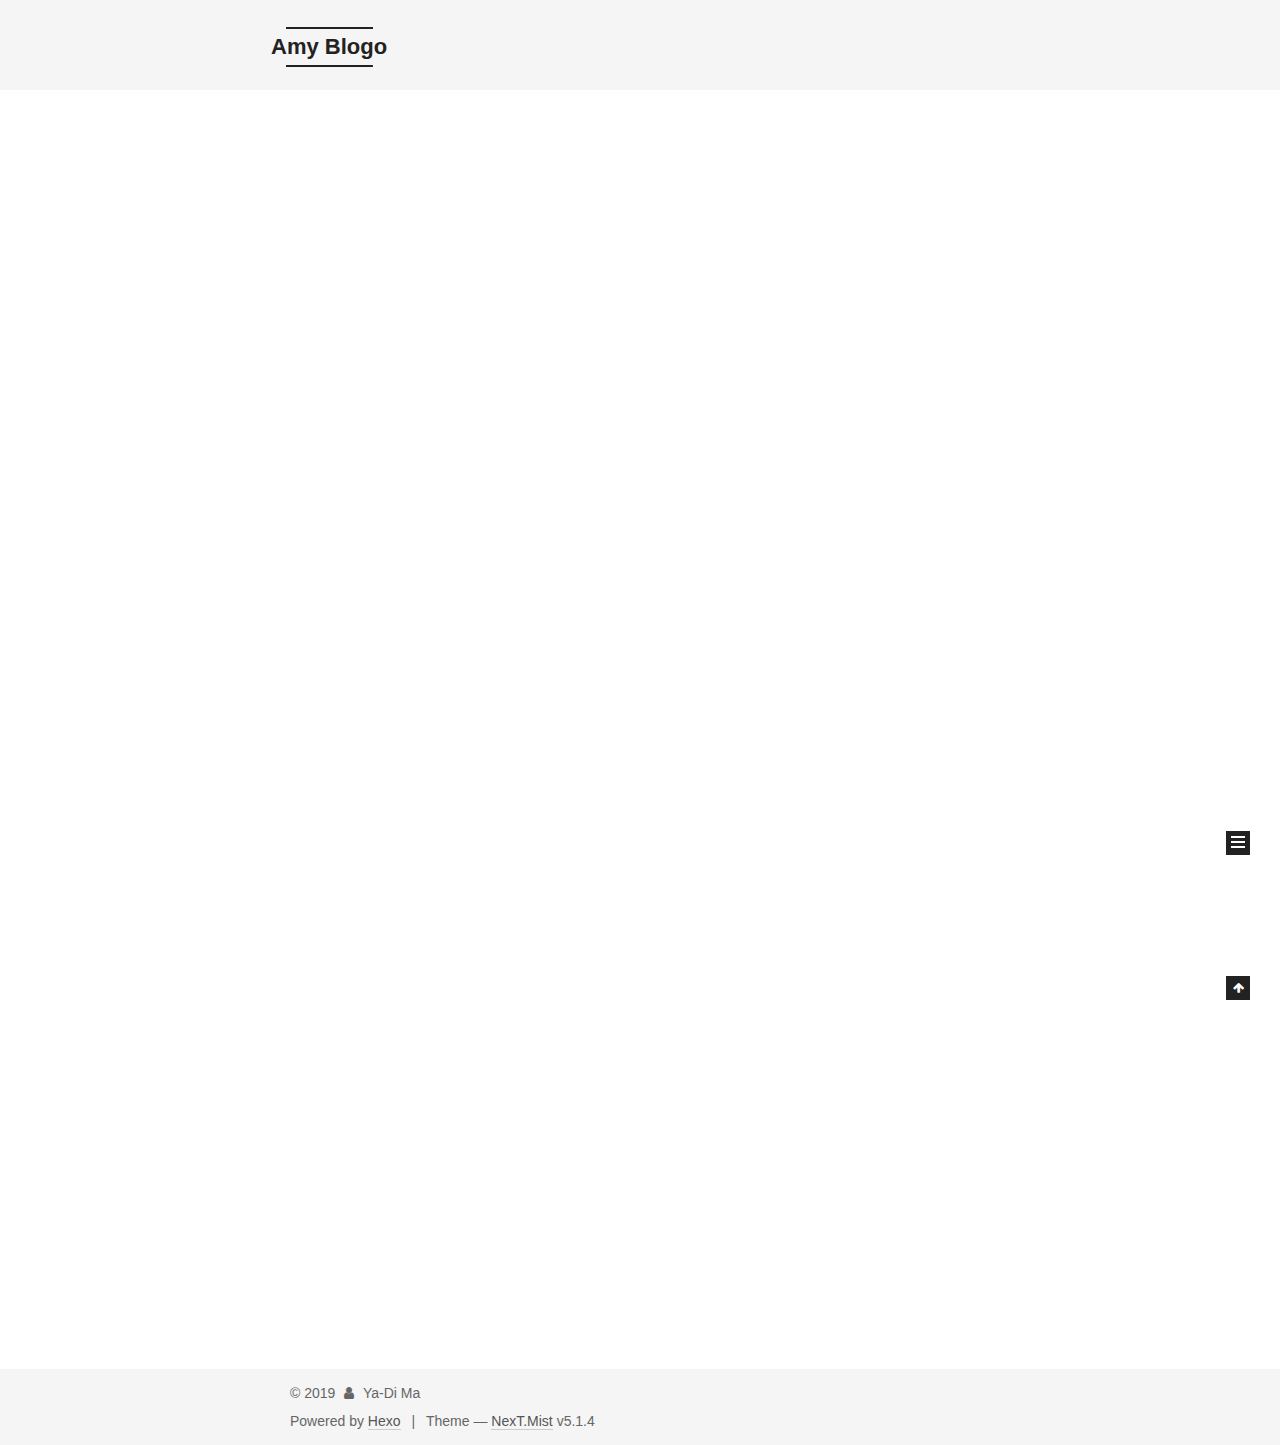
==== commit 8ad9e230: "Site updated: 2019-03-19 21:28:39" ====
--- a/index.html
+++ b/index.html
@@ -255,7 +255,7 @@
     <link itemprop="mainEntityOfPage" href="http://yoursite.com/2019/03/17/myFirstBlog/">
 
     <span hidden itemprop="author" itemscope itemtype="http://schema.org/Person">
-      <meta itemprop="name" content="Ya-Di Mae">
+      <meta itemprop="name" content="Ya-Di Ma">
       <meta itemprop="description" content>
       <meta itemprop="image" content="/images/avatar.gif">
     </span>
@@ -374,7 +374,7 @@
     <link itemprop="mainEntityOfPage" href="http://yoursite.com/2019/03/17/hello-world/">
 
     <span hidden itemprop="author" itemscope itemtype="http://schema.org/Person">
-      <meta itemprop="name" content="Ya-Di Mae">
+      <meta itemprop="name" content="Ya-Di Ma">
       <meta itemprop="description" content>
       <meta itemprop="image" content="/images/avatar.gif">
     </span>
@@ -521,7 +521,7 @@
         <div class="site-overview">
           <div class="site-author motion-element" itemprop="author" itemscope itemtype="http://schema.org/Person">
             
-              <p class="site-author-name" itemprop="name">Ya-Di Mae</p>
+              <p class="site-author-name" itemprop="name">Ya-Di Ma</p>
               <p class="site-description motion-element" itemprop="description">Everything from life</p>
           </div>
 
@@ -577,7 +577,7 @@
   <span class="with-love">
     <i class="fa fa-user"></i>
   </span>
-  <span class="author" itemprop="copyrightHolder">Ya-Di Mae</span>
+  <span class="author" itemprop="copyrightHolder">Ya-Di Ma</span>
 
   
 </div>
--- a/css/main.css
+++ b/css/main.css
@@ -1822,7 +1822,7 @@
   width: 4px;
   height: 4px;
   border-radius: 50%;
-  background: #ff50c1;
+  background: #e77f28;
 }
 .links-of-blogroll {
   font-size: 13px;
